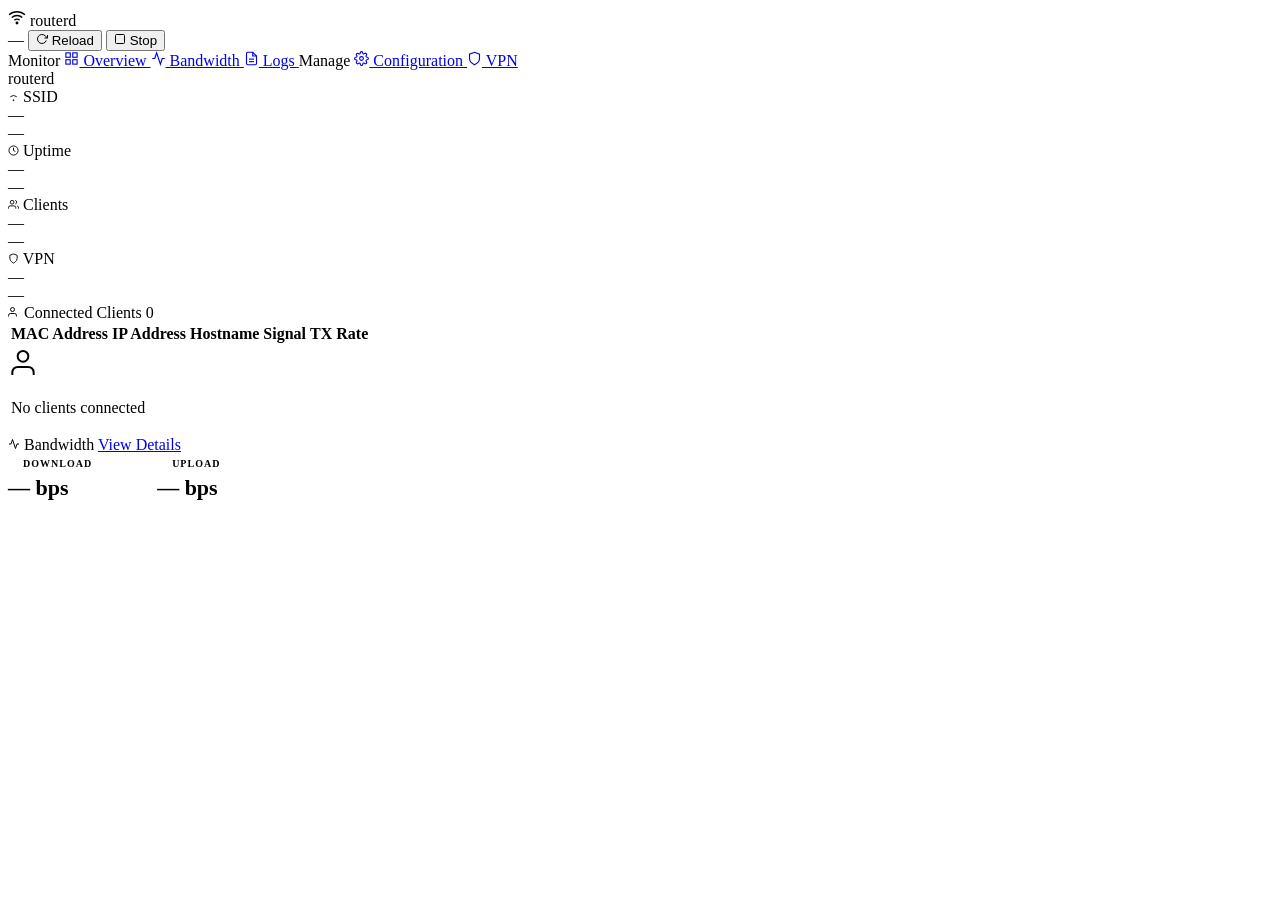
==== dashboard/static/index.html @ 4bc65a81 "design: center all cards, add stagger animations, remove page headers - All cards centered via page-" ====
<!DOCTYPE html>
<html lang="en">
<head>
<meta charset="UTF-8">
<meta name="viewport" content="width=device-width, initial-scale=1">
<title>routerd — Overview</title>
<link rel="stylesheet" href="/style.css">
</head>
<body>
<div class="layout">

  <header class="topbar">
    <div class="topbar-brand">
      <svg width="18" height="18" fill="none" stroke="currentColor" stroke-width="1.8" viewBox="0 0 24 24">
        <path d="M5 12.55a11 11 0 0 1 14.08 0"/><path d="M1.42 9a16 16 0 0 1 21.16 0"/>
        <path d="M8.53 16.11a6 6 0 0 1 6.95 0"/><circle cx="12" cy="20" r="1" fill="currentColor"/>
      </svg>
      routerd
    </div>
    <div class="topbar-right">
      <span class="status-pill stopped" id="status-pill">
        <span class="dot"></span><span id="status-text">—</span>
      </span>
      <button class="btn btn-sm" onclick="doAction('reload')">
        <svg width="12" height="12" fill="none" stroke="currentColor" stroke-width="2" viewBox="0 0 24 24">
          <polyline points="23 4 23 10 17 10"/><path d="M20.49 15a9 9 0 1 1-2.12-9.36L23 10"/>
        </svg>
        Reload
      </button>
      <button class="btn btn-sm btn-danger" id="btn-stop" onclick="doAction('stop')">
        <svg width="12" height="12" fill="none" stroke="currentColor" stroke-width="2" viewBox="0 0 24 24">
          <rect x="3" y="3" width="18" height="18" rx="2"/>
        </svg>
        Stop
      </button>
      <button class="btn btn-sm btn-success" id="btn-start" onclick="doAction('start')" style="display:none">
        <svg width="12" height="12" fill="none" stroke="currentColor" stroke-width="2" viewBox="0 0 24 24">
          <polygon points="5 3 19 12 5 21 5 3"/>
        </svg>
        Start
      </button>
    </div>
  </header>

  <nav class="sidebar">
    <span class="nav-section">Monitor</span>
    <a href="/" class="nav-item active">
      <svg width="15" height="15" fill="none" stroke="currentColor" stroke-width="1.8" viewBox="0 0 24 24">
        <rect x="3" y="3" width="7" height="7"/><rect x="14" y="3" width="7" height="7"/>
        <rect x="14" y="14" width="7" height="7"/><rect x="3" y="14" width="7" height="7"/>
      </svg>
      Overview
    </a>
    <a href="/bandwidth.html" class="nav-item">
      <svg width="15" height="15" fill="none" stroke="currentColor" stroke-width="1.8" viewBox="0 0 24 24">
        <polyline points="22 12 18 12 15 21 9 3 6 12 2 12"/>
      </svg>
      Bandwidth
    </a>
    <a href="/logs.html" class="nav-item">
      <svg width="15" height="15" fill="none" stroke="currentColor" stroke-width="1.8" viewBox="0 0 24 24">
        <path d="M14 2H6a2 2 0 0 0-2 2v16a2 2 0 0 0 2 2h12a2 2 0 0 0 2-2V8z"/>
        <polyline points="14 2 14 8 20 8"/><line x1="16" y1="13" x2="8" y2="13"/>
        <line x1="16" y1="17" x2="8" y2="17"/>
      </svg>
      Logs
    </a>
    <span class="nav-section">Manage</span>
    <a href="/config.html" class="nav-item">
      <svg width="15" height="15" fill="none" stroke="currentColor" stroke-width="1.8" viewBox="0 0 24 24">
        <circle cx="12" cy="12" r="3"/>
        <path d="M19.4 15a1.65 1.65 0 0 0 .33 1.82l.06.06a2 2 0 0 1-2.83 2.83l-.06-.06a1.65 1.65 0 0 0-1.82-.33 1.65 1.65 0 0 0-1 1.51V21a2 2 0 0 1-4 0v-.09A1.65 1.65 0 0 0 9 19.4a1.65 1.65 0 0 0-1.82.33l-.06.06a2 2 0 0 1-2.83-2.83l.06-.06A1.65 1.65 0 0 0 4.68 15a1.65 1.65 0 0 0-1.51-1H3a2 2 0 0 1 0-4h.09A1.65 1.65 0 0 0 4.6 9a1.65 1.65 0 0 0-.33-1.82l-.06-.06a2 2 0 0 1 2.83-2.83l.06.06A1.65 1.65 0 0 0 9 4.68a1.65 1.65 0 0 0 1-1.51V3a2 2 0 0 1 4 0v.09a1.65 1.65 0 0 0 1 1.51 1.65 1.65 0 0 0 1.82-.33l.06-.06a2 2 0 0 1 2.83 2.83l-.06.06A1.65 1.65 0 0 0 19.4 9a1.65 1.65 0 0 0 1.51 1H21a2 2 0 0 1 0 4h-.09a1.65 1.65 0 0 0-1.51 1z"/>
      </svg>
      Configuration
    </a>
    <a href="/vpn.html" class="nav-item">
      <svg width="15" height="15" fill="none" stroke="currentColor" stroke-width="1.8" viewBox="0 0 24 24">
        <path d="M12 22s8-4 8-10V5l-8-3-8 3v7c0 6 8 10 8 10z"/>
      </svg>
      VPN
    </a>
    <div class="sidebar-spacer"></div>
    <div class="sidebar-footer" id="footer-version">routerd</div>
  </nav>

  <main class="main">
    <div class="page-content">

      <!-- Stats row -->
      <div class="stats-grid">
        <div class="stat-card" style="animation-delay:0ms">
          <div class="stat-label">
            <svg width="11" height="11" fill="none" stroke="currentColor" stroke-width="2" viewBox="0 0 24 24">
              <path d="M5 12.55a11 11 0 0 1 14.08 0"/><circle cx="12" cy="20" r="1" fill="currentColor"/>
            </svg>
            SSID
          </div>
          <div class="stat-value" id="stat-ssid">—</div>
          <div class="stat-sub" id="stat-channel">—</div>
        </div>
        <div class="stat-card" style="animation-delay:40ms">
          <div class="stat-label">
            <svg width="11" height="11" fill="none" stroke="currentColor" stroke-width="2" viewBox="0 0 24 24">
              <circle cx="12" cy="12" r="10"/><polyline points="12 6 12 12 16 14"/>
            </svg>
            Uptime
          </div>
          <div class="stat-value" id="stat-uptime">—</div>
          <div class="stat-sub" id="stat-subnet">—</div>
        </div>
        <div class="stat-card" style="animation-delay:80ms">
          <div class="stat-label">
            <svg width="11" height="11" fill="none" stroke="currentColor" stroke-width="2" viewBox="0 0 24 24">
              <path d="M17 21v-2a4 4 0 0 0-4-4H5a4 4 0 0 0-4 4v2"/>
              <circle cx="9" cy="7" r="4"/>
              <path d="M23 21v-2a4 4 0 0 0-3-3.87"/><path d="M16 3.13a4 4 0 0 1 0 7.75"/>
            </svg>
            Clients
          </div>
          <div class="stat-value" id="stat-clients">—</div>
          <div class="stat-sub" id="stat-iface">—</div>
        </div>
        <div class="stat-card" style="animation-delay:120ms">
          <div class="stat-label">
            <svg width="11" height="11" fill="none" stroke="currentColor" stroke-width="2" viewBox="0 0 24 24">
              <path d="M12 22s8-4 8-10V5l-8-3-8 3v7c0 6 8 10 8 10z"/>
            </svg>
            VPN
          </div>
          <div class="stat-value" id="stat-vpn">—</div>
          <div class="stat-sub" id="stat-vpn-sub">—</div>
        </div>
      </div>

      <!-- Connected clients -->
      <div class="card" style="animation-delay:160ms">
        <div class="card-header">
          <span class="card-title">
            <svg width="12" height="12" fill="none" stroke="currentColor" stroke-width="2" viewBox="0 0 24 24">
              <path d="M17 21v-2a4 4 0 0 0-4-4H5a4 4 0 0 0-4 4v2"/>
              <circle cx="9" cy="7" r="4"/>
            </svg>
            Connected Clients
          </span>
          <span class="badge badge-gray" id="client-count-badge">0</span>
        </div>
        <div class="table-wrap">
          <table>
            <thead>
              <tr>
                <th>MAC Address</th>
                <th>IP Address</th>
                <th>Hostname</th>
                <th>Signal</th>
                <th>TX Rate</th>
                <th></th>
              </tr>
            </thead>
            <tbody id="clients-tbody">
              <tr><td colspan="6">
                <div class="empty-state">
                  <svg width="32" height="32" fill="none" stroke="currentColor" stroke-width="1.5" viewBox="0 0 24 24">
                    <path d="M17 21v-2a4 4 0 0 0-4-4H5a4 4 0 0 0-4 4v2"/>
                    <circle cx="9" cy="7" r="4"/>
                  </svg>
                  <p>No clients connected</p>
                </div>
              </td></tr>
            </tbody>
          </table>
        </div>
      </div>

      <!-- Bandwidth mini -->
      <div class="card" style="animation-delay:200ms">
        <div class="card-header">
          <span class="card-title">
            <svg width="12" height="12" fill="none" stroke="currentColor" stroke-width="2" viewBox="0 0 24 24">
              <polyline points="22 12 18 12 15 21 9 3 6 12 2 12"/>
            </svg>
            Bandwidth
          </span>
          <a href="/bandwidth.html" class="btn btn-sm">View Details</a>
        </div>
        <div style="display:flex;gap:32px;align-items:center;padding:4px 0">
          <div>
            <div style="font-size:10px;font-weight:700;color:var(--text-dim);text-transform:uppercase;letter-spacing:1px;margin-bottom:6px;display:flex;align-items:center;gap:5px">
              <svg width="10" height="10" fill="none" stroke="var(--blue)" stroke-width="2.5" viewBox="0 0 24 24">
                <line x1="12" y1="5" x2="12" y2="19"/><polyline points="19 12 12 19 5 12"/>
              </svg>
              Download
            </div>
            <div style="font-size:22px;font-weight:700;font-variant-numeric:tabular-nums;color:var(--blue);transition:all 0.3s" id="bw-rx">— bps</div>
          </div>
          <div style="width:1px;height:40px;background:var(--border)"></div>
          <div>
            <div style="font-size:10px;font-weight:700;color:var(--text-dim);text-transform:uppercase;letter-spacing:1px;margin-bottom:6px;display:flex;align-items:center;gap:5px">
              <svg width="10" height="10" fill="none" stroke="var(--green)" stroke-width="2.5" viewBox="0 0 24 24">
                <line x1="12" y1="19" x2="12" y2="5"/><polyline points="5 12 12 5 19 12"/>
              </svg>
              Upload
            </div>
            <div style="font-size:22px;font-weight:700;font-variant-numeric:tabular-nums;color:var(--green);transition:all 0.3s" id="bw-tx">— bps</div>
          </div>
        </div>
      </div>

    </div>
  </main>
</div>
<div id="toast-container"></div>

<script>
const WS_URL = `ws://${location.host}/ws`;
let ws, reconnectTimer;

function connect() {
  ws = new WebSocket(WS_URL);
  ws.onmessage = e => { try { handlePush(JSON.parse(e.data)); } catch {} };
  ws.onclose = () => { reconnectTimer = setTimeout(connect, 3000); };
}

function handlePush(data) {
  const pill = document.getElementById('status-pill');
  const running = data.running;
  pill.className = 'status-pill ' + (running ? 'running' : 'stopped');
  document.getElementById('status-text').textContent = running ? 'Running' : 'Stopped';
  document.getElementById('btn-stop').style.display  = running ? '' : 'none';
  document.getElementById('btn-start').style.display = running ? 'none' : '';

  animateText('stat-ssid',    data.ssid || '—');
  animateText('stat-uptime',  data.uptime || '—');
  animateText('stat-clients', data.clients ? String(data.clients.length) : '—');

  if (data.vpn_active) {
    animateText('stat-vpn', data.vpn_mode || 'Active');
    document.getElementById('stat-vpn-sub').textContent = data.vpn_latency ? data.vpn_latency + ' latency' : 'Tunnel active';
  } else {
    animateText('stat-vpn', 'Off');
    document.getElementById('stat-vpn-sub').textContent = 'VPN disabled';
  }

  if (data.bandwidth) {
    animateText('bw-rx', data.bandwidth.total_rx_human || '0 bps');
    animateText('bw-tx', data.bandwidth.total_tx_human || '0 bps');
  }

  renderClients(data.clients || []);
  document.getElementById('client-count-badge').textContent = data.clients ? data.clients.length : 0;
}

function animateText(id, val) {
  const el = document.getElementById(id);
  if (!el || el.textContent === val) return;
  el.style.opacity = '0';
  el.style.transform = 'translateY(-4px)';
  setTimeout(() => {
    el.textContent = val;
    el.style.transition = 'opacity 0.2s ease, transform 0.2s ease';
    el.style.opacity = '1';
    el.style.transform = 'translateY(0)';
  }, 100);
}

function renderClients(clients) {
  const tbody = document.getElementById('clients-tbody');
  if (!clients.length) {
    tbody.innerHTML = `<tr><td colspan="6"><div class="empty-state">
      <svg width="32" height="32" fill="none" stroke="currentColor" stroke-width="1.5" viewBox="0 0 24 24">
        <path d="M17 21v-2a4 4 0 0 0-4-4H5a4 4 0 0 0-4 4v2"/><circle cx="9" cy="7" r="4"/>
      </svg><p>No clients connected</p></div></td></tr>`;
    return;
  }
  tbody.innerHTML = clients.map(c => `
    <tr>
      <td><span class="mac">${c.mac}</span></td>
      <td><span class="ip">${c.ip}</span></td>
      <td style="color:var(--text-muted)">${c.hostname || '—'}</td>
      <td>${c.signal ? `<span class="badge badge-gray">${c.signal} dBm</span>` : '—'}</td>
      <td><span style="font-family:var(--font-mono);font-size:11px;color:var(--text-muted)">${c.tx_rate || '—'}</span></td>
      <td><button class="btn btn-sm btn-danger" onclick="kickClient('${c.mac}')">Kick</button></td>
    </tr>`).join('');
}

async function kickClient(mac) {
  if (!confirm(`Deauthenticate ${mac}?`)) return;
  const r = await fetch('/api/client/kick', { method:'POST', headers:{'Content-Type':'application/json'}, body:JSON.stringify({mac}) });
  const d = await r.json();
  toast(d.ok ? 'success' : 'error', d.message);
}

async function doAction(action) {
  const r = await fetch('/api/action', { method:'POST', headers:{'Content-Type':'application/json'}, body:JSON.stringify({action}) });
  const d = await r.json();
  toast(d.ok ? 'success' : 'error', d.message);
}

function toast(type, msg) {
  const el = document.createElement('div');
  el.className = `toast ${type}`;
  el.textContent = msg;
  document.getElementById('toast-container').appendChild(el);
  setTimeout(() => {
    el.classList.add('out');
    setTimeout(() => el.remove(), 200);
  }, 3800);
}

// Initial REST fetch
fetch('/api/status').then(r => r.json()).then(d => {
  document.getElementById('stat-ssid').textContent    = d.ssid || '—';
  document.getElementById('stat-channel').textContent = d.channel ? `Ch ${d.channel} · ${(d.band||'').toUpperCase()} band` : '—';
  document.getElementById('stat-subnet').textContent  = d.subnet || '—';
  document.getElementById('stat-iface').textContent   = d.ap_interface ? `${d.ap_interface} → ${d.sta_interface}` : '—';
  document.getElementById('footer-version').textContent = `routerd ${d.version || ''}`.trim();
});

connect();
</script>
</body>
</html>
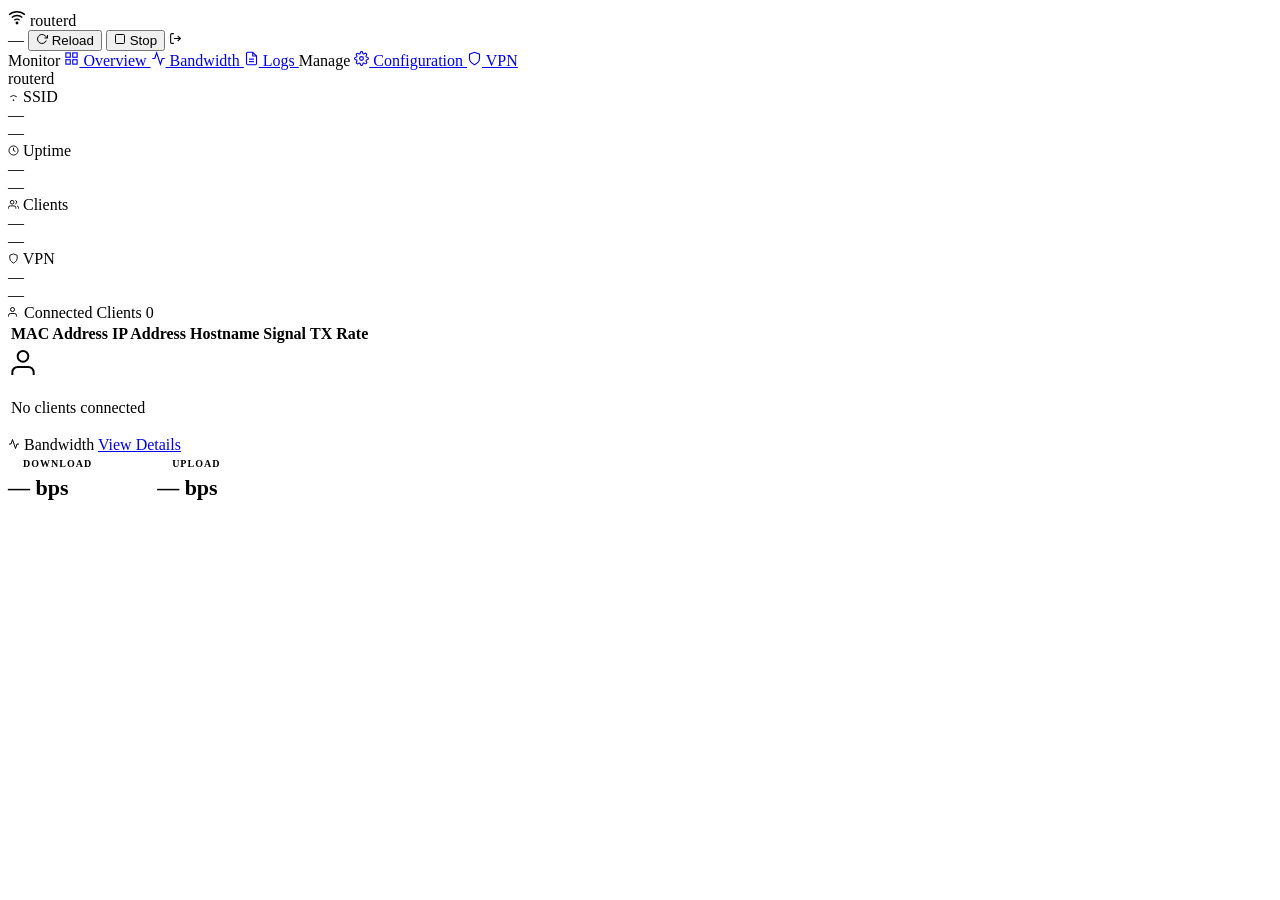
==== commit 24770358: "feat: login page + session auth + portfolio-style toast notifications Login page (/login.html):   - " ====
--- a/dashboard/static/index.html
+++ b/dashboard/static/index.html
@@ -17,7 +17,8 @@
       </svg>
       routerd
     </div>
-    <div class="topbar-right">
+    
+      <div class="topbar-right">
       <span class="status-pill stopped" id="status-pill">
         <span class="dot"></span><span id="status-text">—</span>
       </span>
@@ -39,6 +40,14 @@
         </svg>
         Start
       </button>
+    
+      <a href="/auth/logout" class="btn btn-sm" title="Sign out" style="color:var(--text-muted)">
+        <svg width="13" height="13" fill="none" stroke="currentColor" stroke-width="2" viewBox="0 0 24 24">
+          <path d="M9 21H5a2 2 0 0 1-2-2V5a2 2 0 0 1 2-2h4"/>
+          <polyline points="16 17 21 12 16 7"/>
+          <line x1="21" y1="12" x2="9" y2="12"/>
+        </svg>
+      </a>
     </div>
   </header>
 
@@ -208,7 +217,7 @@
     </div>
   </main>
 </div>
-<div id="toast-container"></div>
+<div id="toast"></div>
 
 <script>
 const WS_URL = `ws://${location.host}/ws`;
@@ -293,17 +302,7 @@
   const r = await fetch('/api/action', { method:'POST', headers:{'Content-Type':'application/json'}, body:JSON.stringify({action}) });
   const d = await r.json();
   toast(d.ok ? 'success' : 'error', d.message);
-}
-
-function toast(type, msg) {
-  const el = document.createElement('div');
-  el.className = `toast ${type}`;
-  el.textContent = msg;
-  document.getElementById('toast-container').appendChild(el);
-  setTimeout(() => {
-    el.classList.add('out');
-    setTimeout(() => el.remove(), 200);
-  }, 3800);
+}, 3800);
 }
 
 // Initial REST fetch
@@ -317,5 +316,6 @@
 
 connect();
 </script>
+<script src="/toast.js"></script>
 </body>
 </html>
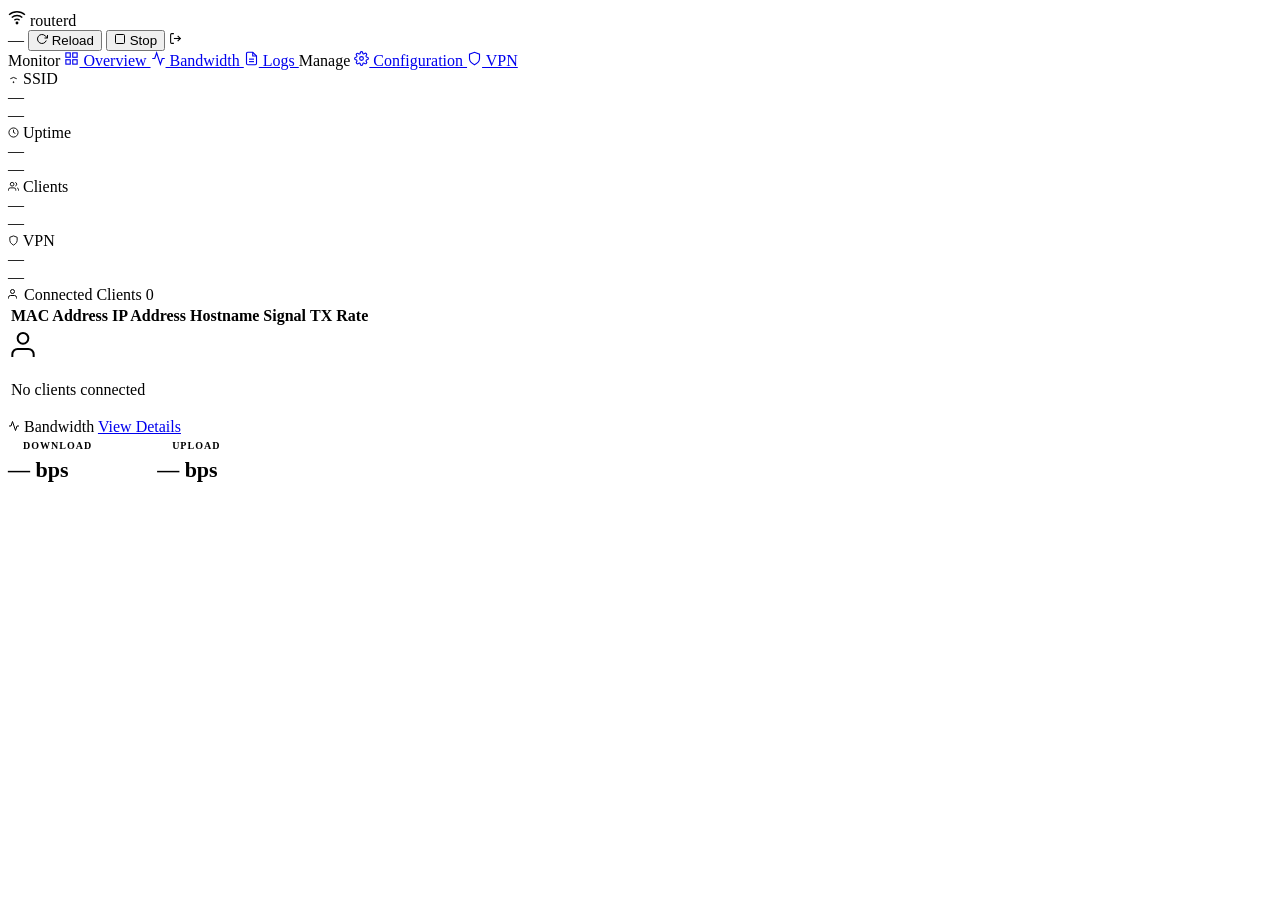
==== commit 6400049e: "fix+security: dashboard hardening, login UI, sidebar cleanup Security fixes:   - CORS: hapus wildcar" ====
--- a/dashboard/static/index.html
+++ b/dashboard/static/index.html
@@ -89,7 +89,6 @@
       VPN
     </a>
     <div class="sidebar-spacer"></div>
-    <div class="sidebar-footer" id="footer-version">routerd</div>
   </nav>
 
   <main class="main">
@@ -302,7 +301,6 @@
   const r = await fetch('/api/action', { method:'POST', headers:{'Content-Type':'application/json'}, body:JSON.stringify({action}) });
   const d = await r.json();
   toast(d.ok ? 'success' : 'error', d.message);
-}, 3800);
 }
 
 // Initial REST fetch
@@ -311,7 +309,6 @@
   document.getElementById('stat-channel').textContent = d.channel ? `Ch ${d.channel} · ${(d.band||'').toUpperCase()} band` : '—';
   document.getElementById('stat-subnet').textContent  = d.subnet || '—';
   document.getElementById('stat-iface').textContent   = d.ap_interface ? `${d.ap_interface} → ${d.sta_interface}` : '—';
-  document.getElementById('footer-version').textContent = `routerd ${d.version || ''}`.trim();
 });
 
 connect();
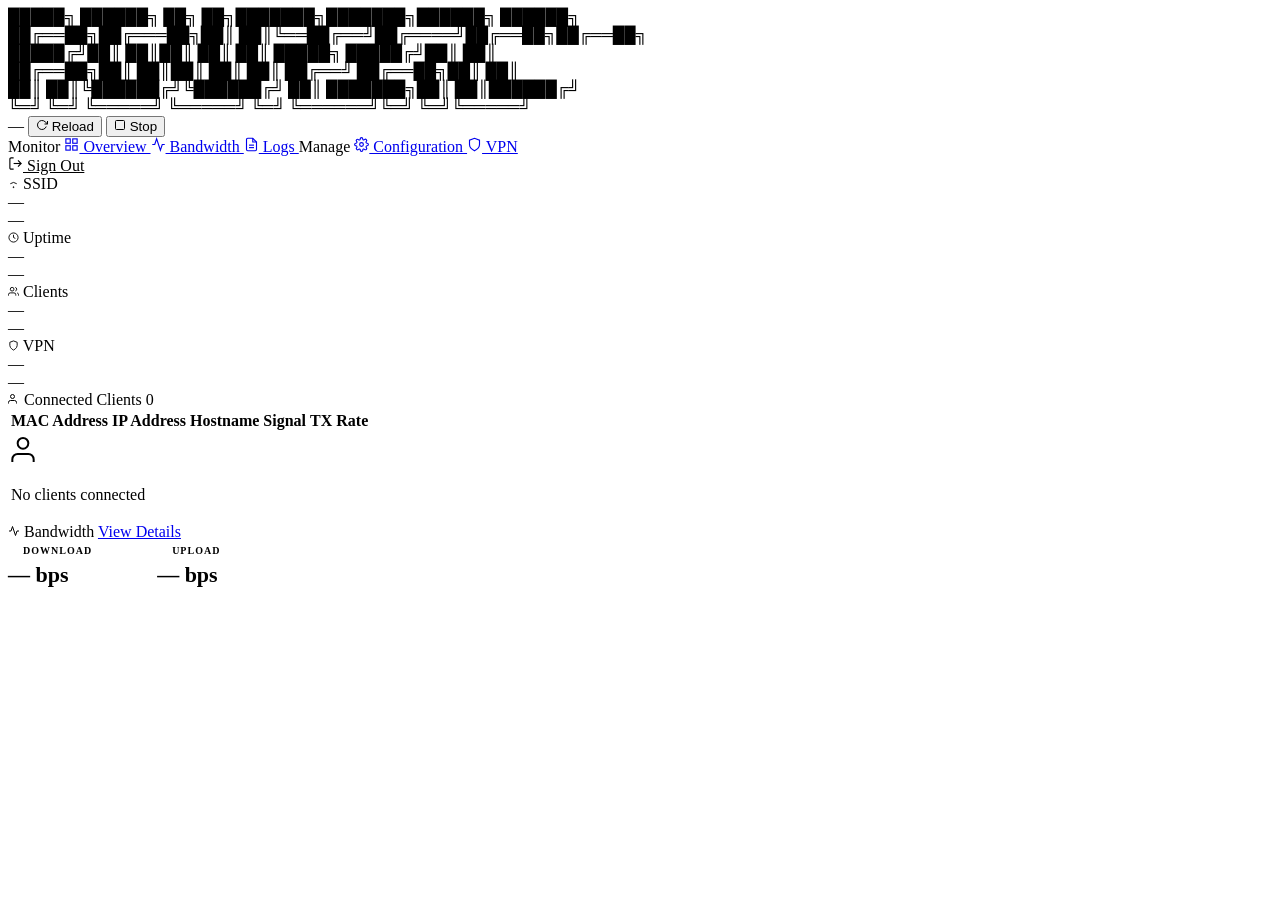
==== commit df4da940: "feat: ASCII logo di topbar+login, logout ke sidebar, nav gap 10px Dashboard:   - Topbar: WiFi icon+r" ====
--- a/dashboard/static/index.html
+++ b/dashboard/static/index.html
@@ -11,11 +11,7 @@
 
   <header class="topbar">
     <div class="topbar-brand">
-      <svg width="18" height="18" fill="none" stroke="currentColor" stroke-width="1.8" viewBox="0 0 24 24">
-        <path d="M5 12.55a11 11 0 0 1 14.08 0"/><path d="M1.42 9a16 16 0 0 1 21.16 0"/>
-        <path d="M8.53 16.11a6 6 0 0 1 6.95 0"/><circle cx="12" cy="20" r="1" fill="currentColor"/>
-      </svg>
-      routerd
+      <div class="ascii-logo">  &#x2588;&#x2588;&#x2588;&#x2588;&#x2588;&#x2557;  &#x2588;&#x2588;&#x2588;&#x2588;&#x2588;&#x2588;&#x2557; &#x2588;&#x2588;&#x2557;   &#x2588;&#x2588;&#x2557;&#x2588;&#x2588;&#x2588;&#x2588;&#x2588;&#x2588;&#x2588;&#x2557;&#x2588;&#x2588;&#x2588;&#x2588;&#x2588;&#x2588;&#x2588;&#x2557;&#x2588;&#x2588;&#x2588;&#x2588;&#x2588;&#x2588;&#x2557; &#x2588;&#x2588;&#x2588;&#x2588;&#x2588;&#x2588;&#x2557; <br>  &#x2588;&#x2588;&#x2554;&#x2550;&#x2550;&#x2588;&#x2588;&#x2557;&#x2588;&#x2588;&#x2554;&#x2550;&#x2550;&#x2550;&#x2588;&#x2588;&#x2557;&#x2588;&#x2588;&#x2551;   &#x2588;&#x2588;&#x2551;&#x255A;&#x2550;&#x2550;&#x2588;&#x2588;&#x2554;&#x2550;&#x2550;&#x255D;&#x2588;&#x2588;&#x2554;&#x2550;&#x2550;&#x2550;&#x2550;&#x255D;&#x2588;&#x2588;&#x2554;&#x2550;&#x2550;&#x2588;&#x2588;&#x2557;&#x2588;&#x2588;&#x2554;&#x2550;&#x2550;&#x2588;&#x2588;&#x2557;<br>  &#x2588;&#x2588;&#x2588;&#x2588;&#x2588;&#x2554;&#x255D;&#x2588;&#x2588;&#x2551;   &#x2588;&#x2588;&#x2551;&#x2588;&#x2588;&#x2551;   &#x2588;&#x2588;&#x2551;   &#x2588;&#x2588;&#x2551;   &#x2588;&#x2588;&#x2588;&#x2588;&#x2588;&#x2557;  &#x2588;&#x2588;&#x2588;&#x2588;&#x2588;&#x2554;&#x255D;&#x2588;&#x2588;&#x2551;  &#x2588;&#x2588;&#x2551;<br>  &#x2588;&#x2588;&#x2554;&#x2550;&#x2550;&#x2588;&#x2588;&#x2557;&#x2588;&#x2588;&#x2551;   &#x2588;&#x2588;&#x2551;&#x2588;&#x2588;&#x2551;   &#x2588;&#x2588;&#x2551;   &#x2588;&#x2588;&#x2551;   &#x2588;&#x2588;&#x2554;&#x2550;&#x2550;&#x255D;  &#x2588;&#x2588;&#x2554;&#x2550;&#x2550;&#x2588;&#x2588;&#x2557;&#x2588;&#x2588;&#x2551;  &#x2588;&#x2588;&#x2551;<br>  &#x2588;&#x2588;&#x2551;  &#x2588;&#x2588;&#x2551;&#x255A;&#x2588;&#x2588;&#x2588;&#x2588;&#x2588;&#x2588;&#x2554;&#x255D;&#x255A;&#x2588;&#x2588;&#x2588;&#x2588;&#x2588;&#x2588;&#x2554;&#x255D;   &#x2588;&#x2588;&#x2551;   &#x2588;&#x2588;&#x2588;&#x2588;&#x2588;&#x2588;&#x2588;&#x2557;&#x2588;&#x2588;&#x2551;  &#x2588;&#x2588;&#x2551;&#x2588;&#x2588;&#x2588;&#x2588;&#x2588;&#x2588;&#x2554;&#x255D;<br>  &#x255A;&#x2550;&#x255D;  &#x255A;&#x2550;&#x255D; &#x255A;&#x2550;&#x2550;&#x2550;&#x2550;&#x2550;&#x255D;  &#x255A;&#x2550;&#x2550;&#x2550;&#x2550;&#x2550;&#x255D;    &#x255A;&#x2550;&#x255D;   &#x255A;&#x2550;&#x2550;&#x2550;&#x2550;&#x2550;&#x2550;&#x255D;&#x255A;&#x2550;&#x255D;  &#x255A;&#x2550;&#x255D;&#x255A;&#x2550;&#x2550;&#x2550;&#x2550;&#x2550;&#x255D; </div>
     </div>
     
       <div class="topbar-right">
@@ -40,14 +36,6 @@
         </svg>
         Start
       </button>
-    
-      <a href="/auth/logout" class="btn btn-sm" title="Sign out" style="color:var(--text-muted)">
-        <svg width="13" height="13" fill="none" stroke="currentColor" stroke-width="2" viewBox="0 0 24 24">
-          <path d="M9 21H5a2 2 0 0 1-2-2V5a2 2 0 0 1 2-2h4"/>
-          <polyline points="16 17 21 12 16 7"/>
-          <line x1="21" y1="12" x2="9" y2="12"/>
-        </svg>
-      </a>
     </div>
   </header>
 
@@ -89,6 +77,14 @@
       VPN
     </a>
     <div class="sidebar-spacer"></div>
+        <a href="/auth/logout" class="nav-item" style="color:var(--text-muted);margin-top:4px">
+          <svg width="15" height="15" fill="none" stroke="currentColor" stroke-width="1.8" viewBox="0 0 24 24">
+            <path d="M9 21H5a2 2 0 0 1-2-2V5a2 2 0 0 1 2-2h4"/>
+            <polyline points="16 17 21 12 16 7"/>
+            <line x1="21" y1="12" x2="9" y2="12"/>
+          </svg>
+          Sign Out
+        </a>
   </nav>
 
   <main class="main">
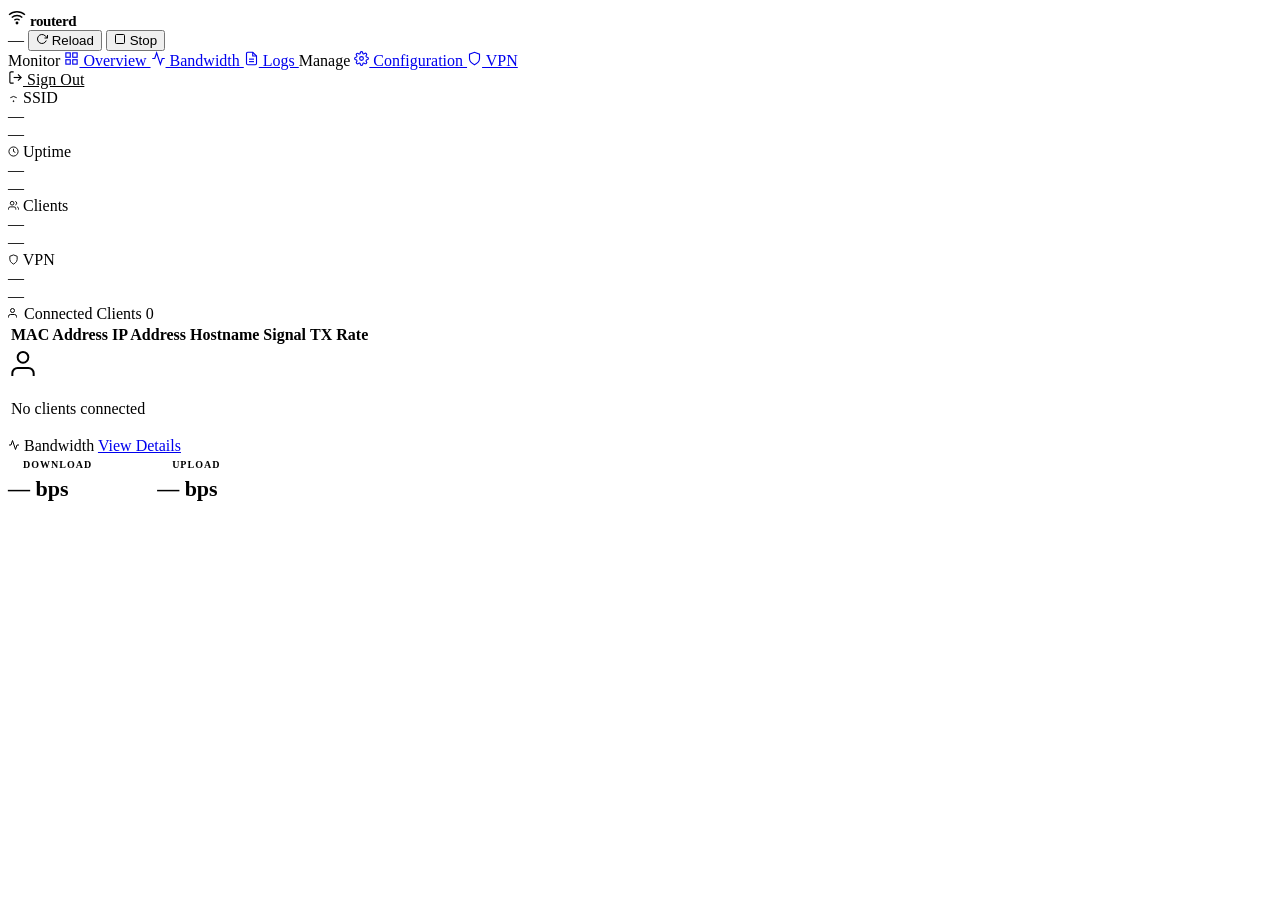
==== commit f1d333ed: "revert: hapus ASCII logo, fix logout button spacing di sidebar - Hapus ASCII logo dari topbar semua " ====
--- a/dashboard/static/index.html
+++ b/dashboard/static/index.html
@@ -11,7 +11,11 @@
 
   <header class="topbar">
     <div class="topbar-brand">
-      <div class="ascii-logo">  &#x2588;&#x2588;&#x2588;&#x2588;&#x2588;&#x2557;  &#x2588;&#x2588;&#x2588;&#x2588;&#x2588;&#x2588;&#x2557; &#x2588;&#x2588;&#x2557;   &#x2588;&#x2588;&#x2557;&#x2588;&#x2588;&#x2588;&#x2588;&#x2588;&#x2588;&#x2588;&#x2557;&#x2588;&#x2588;&#x2588;&#x2588;&#x2588;&#x2588;&#x2588;&#x2557;&#x2588;&#x2588;&#x2588;&#x2588;&#x2588;&#x2588;&#x2557; &#x2588;&#x2588;&#x2588;&#x2588;&#x2588;&#x2588;&#x2557; <br>  &#x2588;&#x2588;&#x2554;&#x2550;&#x2550;&#x2588;&#x2588;&#x2557;&#x2588;&#x2588;&#x2554;&#x2550;&#x2550;&#x2550;&#x2588;&#x2588;&#x2557;&#x2588;&#x2588;&#x2551;   &#x2588;&#x2588;&#x2551;&#x255A;&#x2550;&#x2550;&#x2588;&#x2588;&#x2554;&#x2550;&#x2550;&#x255D;&#x2588;&#x2588;&#x2554;&#x2550;&#x2550;&#x2550;&#x2550;&#x255D;&#x2588;&#x2588;&#x2554;&#x2550;&#x2550;&#x2588;&#x2588;&#x2557;&#x2588;&#x2588;&#x2554;&#x2550;&#x2550;&#x2588;&#x2588;&#x2557;<br>  &#x2588;&#x2588;&#x2588;&#x2588;&#x2588;&#x2554;&#x255D;&#x2588;&#x2588;&#x2551;   &#x2588;&#x2588;&#x2551;&#x2588;&#x2588;&#x2551;   &#x2588;&#x2588;&#x2551;   &#x2588;&#x2588;&#x2551;   &#x2588;&#x2588;&#x2588;&#x2588;&#x2588;&#x2557;  &#x2588;&#x2588;&#x2588;&#x2588;&#x2588;&#x2554;&#x255D;&#x2588;&#x2588;&#x2551;  &#x2588;&#x2588;&#x2551;<br>  &#x2588;&#x2588;&#x2554;&#x2550;&#x2550;&#x2588;&#x2588;&#x2557;&#x2588;&#x2588;&#x2551;   &#x2588;&#x2588;&#x2551;&#x2588;&#x2588;&#x2551;   &#x2588;&#x2588;&#x2551;   &#x2588;&#x2588;&#x2551;   &#x2588;&#x2588;&#x2554;&#x2550;&#x2550;&#x255D;  &#x2588;&#x2588;&#x2554;&#x2550;&#x2550;&#x2588;&#x2588;&#x2557;&#x2588;&#x2588;&#x2551;  &#x2588;&#x2588;&#x2551;<br>  &#x2588;&#x2588;&#x2551;  &#x2588;&#x2588;&#x2551;&#x255A;&#x2588;&#x2588;&#x2588;&#x2588;&#x2588;&#x2588;&#x2554;&#x255D;&#x255A;&#x2588;&#x2588;&#x2588;&#x2588;&#x2588;&#x2588;&#x2554;&#x255D;   &#x2588;&#x2588;&#x2551;   &#x2588;&#x2588;&#x2588;&#x2588;&#x2588;&#x2588;&#x2588;&#x2557;&#x2588;&#x2588;&#x2551;  &#x2588;&#x2588;&#x2551;&#x2588;&#x2588;&#x2588;&#x2588;&#x2588;&#x2588;&#x2554;&#x255D;<br>  &#x255A;&#x2550;&#x255D;  &#x255A;&#x2550;&#x255D; &#x255A;&#x2550;&#x2550;&#x2550;&#x2550;&#x2550;&#x255D;  &#x255A;&#x2550;&#x2550;&#x2550;&#x2550;&#x2550;&#x255D;    &#x255A;&#x2550;&#x255D;   &#x255A;&#x2550;&#x2550;&#x2550;&#x2550;&#x2550;&#x2550;&#x255D;&#x255A;&#x2550;&#x255D;  &#x255A;&#x2550;&#x255D;&#x255A;&#x2550;&#x2550;&#x2550;&#x2550;&#x2550;&#x255D; </div>
+      <svg width="18" height="18" fill="none" stroke="currentColor" stroke-width="1.8" viewBox="0 0 24 24">
+        <path d="M5 12.55a11 11 0 0 1 14.08 0"/><path d="M1.42 9a16 16 0 0 1 21.16 0"/>
+        <path d="M8.53 16.11a6 6 0 0 1 6.95 0"/><circle cx="12" cy="20" r="1" fill="currentColor"/>
+      </svg>
+      <span style="font-size:15px;font-weight:700;letter-spacing:-0.4px;color:var(--accent)">routerd</span>
     </div>
     
       <div class="topbar-right">
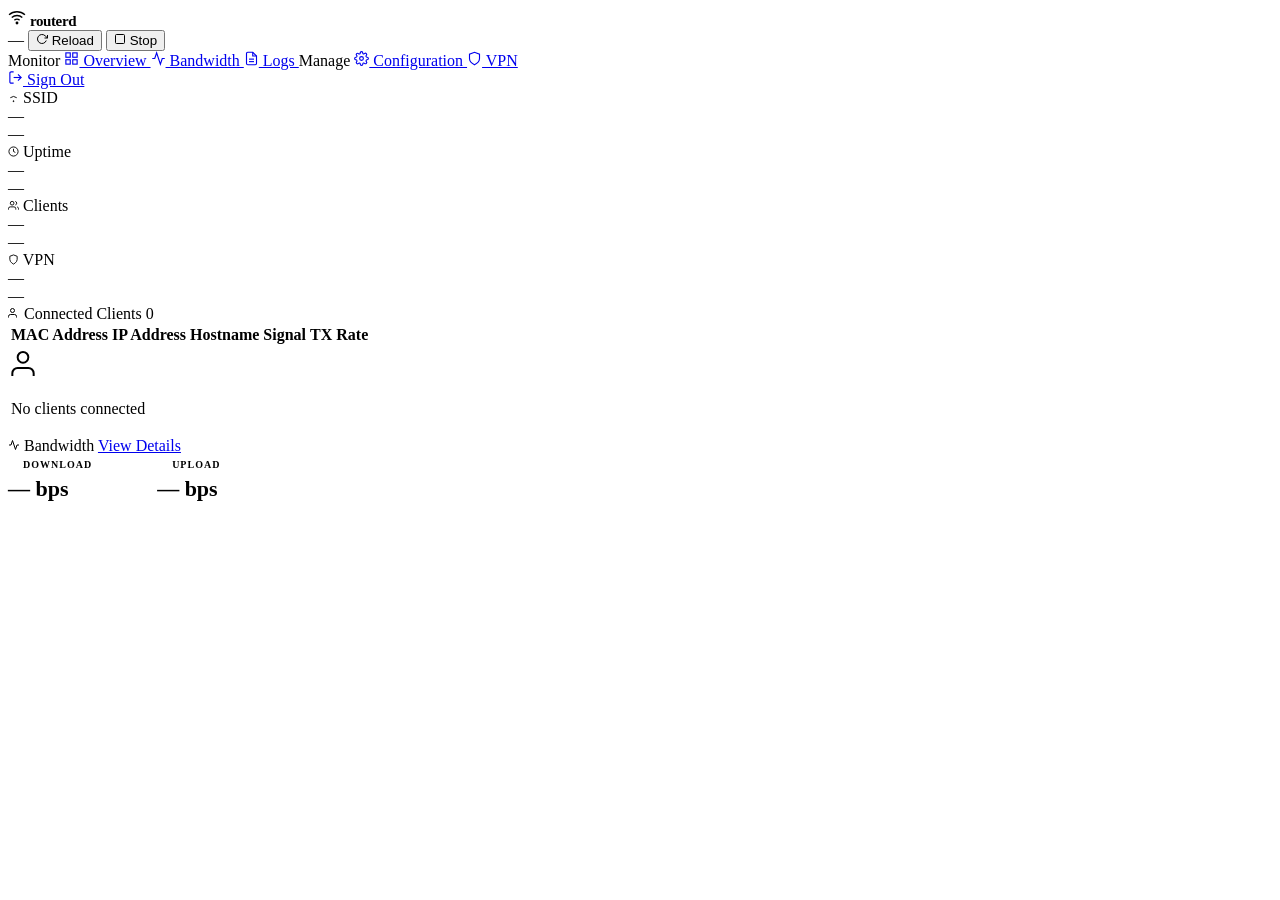
==== commit 3c0ebc04: "fix: logout hover height sesuai nav items lain - Pakai wrapper .sidebar-logout untuk border-top + pa" ====
--- a/dashboard/static/index.html
+++ b/dashboard/static/index.html
@@ -81,14 +81,16 @@
       VPN
     </a>
     <div class="sidebar-spacer"></div>
-        <a href="/auth/logout" class="nav-item" style="color:var(--text-muted);margin-top:4px">
-          <svg width="15" height="15" fill="none" stroke="currentColor" stroke-width="1.8" viewBox="0 0 24 24">
-            <path d="M9 21H5a2 2 0 0 1-2-2V5a2 2 0 0 1 2-2h4"/>
-            <polyline points="16 17 21 12 16 7"/>
-            <line x1="21" y1="12" x2="9" y2="12"/>
-          </svg>
-          Sign Out
-        </a>
+    <div class="sidebar-logout">
+      <a href="/auth/logout" class="nav-item nav-logout">
+        <svg width="15" height="15" fill="none" stroke="currentColor" stroke-width="1.8" viewBox="0 0 24 24">
+          <path d="M9 21H5a2 2 0 0 1-2-2V5a2 2 0 0 1 2-2h4"/>
+          <polyline points="16 17 21 12 16 7"/>
+          <line x1="21" y1="12" x2="9" y2="12"/>
+        </svg>
+        Sign Out
+      </a>
+    </div>
   </nav>
 
   <main class="main">
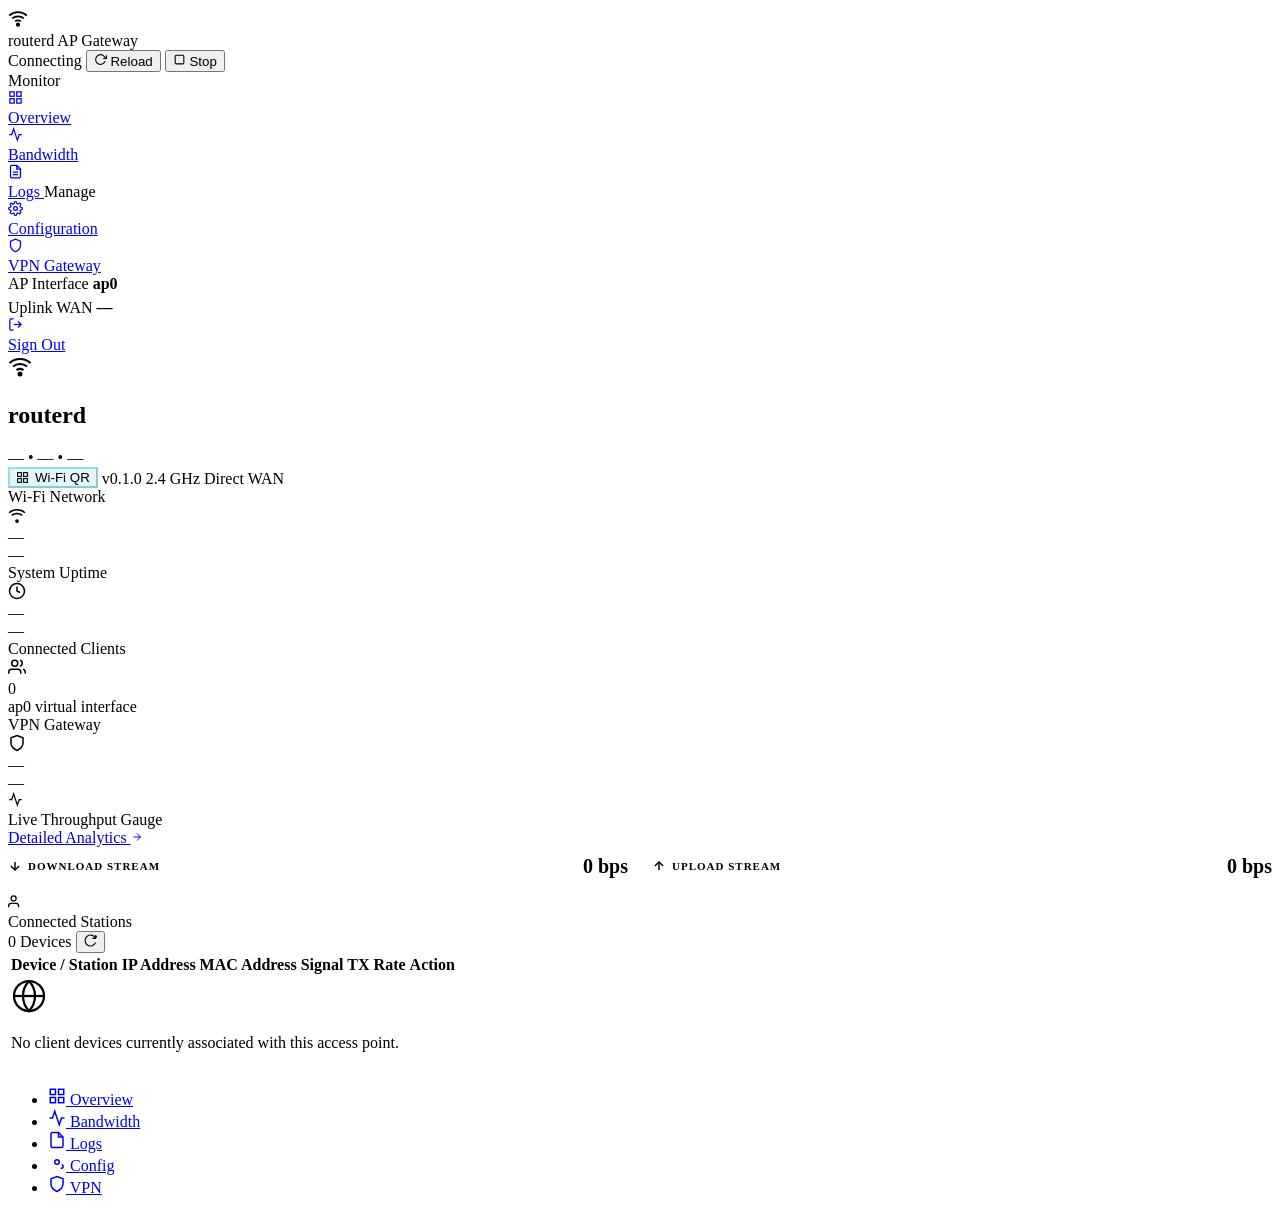
==== commit 1bb3d574: "feat: redesign web dashboard, fix wireguard routing, and integrate wgcf installer - Redesign all das" ====
--- a/dashboard/static/index.html
+++ b/dashboard/static/index.html
@@ -1,41 +1,50 @@
 <!DOCTYPE html>
 <html lang="en">
 <head>
-<meta charset="UTF-8">
-<meta name="viewport" content="width=device-width, initial-scale=1">
-<title>routerd — Overview</title>
-<link rel="stylesheet" href="/style.css">
+  <meta charset="UTF-8">
+  <meta name="viewport" content="width=device-width, initial-scale=1">
+  <title>routerd — Overview</title>
+  <link rel="stylesheet" href="/style.css">
+  <script src="/toast.js"></script>
+  <script src="/qrcode.js"></script>
 </head>
 <body>
 <div class="layout">
 
+  <!-- Topbar -->
   <header class="topbar">
     <div class="topbar-brand">
-      <svg width="18" height="18" fill="none" stroke="currentColor" stroke-width="1.8" viewBox="0 0 24 24">
-        <path d="M5 12.55a11 11 0 0 1 14.08 0"/><path d="M1.42 9a16 16 0 0 1 21.16 0"/>
-        <path d="M8.53 16.11a6 6 0 0 1 6.95 0"/><circle cx="12" cy="20" r="1" fill="currentColor"/>
-      </svg>
-      <span style="font-size:15px;font-weight:700;letter-spacing:-0.4px;color:var(--accent)">routerd</span>
+      <div class="brand-badge">
+        <svg width="20" height="20" fill="none" stroke="currentColor" stroke-width="2" viewBox="0 0 24 24">
+          <path d="M5 12.55a11 11 0 0 1 14.08 0"/><path d="M1.42 9a16 16 0 0 1 21.16 0"/>
+          <path d="M8.53 16.11a6 6 0 0 1 6.95 0"/><circle cx="12" cy="20" r="1.5" fill="currentColor"/>
+        </svg>
+      </div>
+      <div class="brand-text">
+        <span class="brand-name">routerd</span>
+        <span class="brand-sub">AP Gateway</span>
+      </div>
     </div>
-    
-      <div class="topbar-right">
+
+    <div class="topbar-right">
       <span class="status-pill stopped" id="status-pill">
-        <span class="dot"></span><span id="status-text">—</span>
+        <span class="dot"></span>
+        <span id="status-text">Connecting</span>
       </span>
-      <button class="btn btn-sm" onclick="doAction('reload')">
-        <svg width="12" height="12" fill="none" stroke="currentColor" stroke-width="2" viewBox="0 0 24 24">
+      <button class="btn btn-sm" id="btn-reload" onclick="doAction('reload')" title="Reload hostapd & dnsmasq configs">
+        <svg width="13" height="13" fill="none" stroke="currentColor" stroke-width="2" viewBox="0 0 24 24" id="icon-reload">
           <polyline points="23 4 23 10 17 10"/><path d="M20.49 15a9 9 0 1 1-2.12-9.36L23 10"/>
         </svg>
         Reload
       </button>
       <button class="btn btn-sm btn-danger" id="btn-stop" onclick="doAction('stop')">
-        <svg width="12" height="12" fill="none" stroke="currentColor" stroke-width="2" viewBox="0 0 24 24">
-          <rect x="3" y="3" width="18" height="18" rx="2"/>
+        <svg width="13" height="13" fill="none" stroke="currentColor" stroke-width="2" viewBox="0 0 24 24">
+          <rect x="4" y="4" width="16" height="16" rx="2"/>
         </svg>
         Stop
       </button>
       <button class="btn btn-sm btn-success" id="btn-start" onclick="doAction('start')" style="display:none">
-        <svg width="12" height="12" fill="none" stroke="currentColor" stroke-width="2" viewBox="0 0 24 24">
+        <svg width="13" height="13" fill="none" stroke="currentColor" stroke-width="2" viewBox="0 0 24 24">
           <polygon points="5 3 19 12 5 21 5 3"/>
         </svg>
         Start
@@ -43,181 +52,338 @@
     </div>
   </header>
 
+  <!-- Sidebar -->
   <nav class="sidebar">
     <span class="nav-section">Monitor</span>
     <a href="/" class="nav-item active">
-      <svg width="15" height="15" fill="none" stroke="currentColor" stroke-width="1.8" viewBox="0 0 24 24">
-        <rect x="3" y="3" width="7" height="7"/><rect x="14" y="3" width="7" height="7"/>
-        <rect x="14" y="14" width="7" height="7"/><rect x="3" y="14" width="7" height="7"/>
-      </svg>
+      <div class="nav-icon-box">
+        <svg width="15" height="15" fill="none" stroke="currentColor" stroke-width="2" viewBox="0 0 24 24">
+          <rect x="3" y="3" width="7" height="7"/><rect x="14" y="3" width="7" height="7"/>
+          <rect x="14" y="14" width="7" height="7"/><rect x="3" y="14" width="7" height="7"/>
+        </svg>
+      </div>
       Overview
     </a>
     <a href="/bandwidth.html" class="nav-item">
-      <svg width="15" height="15" fill="none" stroke="currentColor" stroke-width="1.8" viewBox="0 0 24 24">
-        <polyline points="22 12 18 12 15 21 9 3 6 12 2 12"/>
-      </svg>
+      <div class="nav-icon-box">
+        <svg width="15" height="15" fill="none" stroke="currentColor" stroke-width="2" viewBox="0 0 24 24">
+          <polyline points="22 12 18 12 15 21 9 3 6 12 2 12"/>
+        </svg>
+      </div>
       Bandwidth
     </a>
     <a href="/logs.html" class="nav-item">
-      <svg width="15" height="15" fill="none" stroke="currentColor" stroke-width="1.8" viewBox="0 0 24 24">
-        <path d="M14 2H6a2 2 0 0 0-2 2v16a2 2 0 0 0 2 2h12a2 2 0 0 0 2-2V8z"/>
-        <polyline points="14 2 14 8 20 8"/><line x1="16" y1="13" x2="8" y2="13"/>
-        <line x1="16" y1="17" x2="8" y2="17"/>
-      </svg>
+      <div class="nav-icon-box">
+        <svg width="15" height="15" fill="none" stroke="currentColor" stroke-width="2" viewBox="0 0 24 24">
+          <path d="M14 2H6a2 2 0 0 0-2 2v16a2 2 0 0 0 2 2h12a2 2 0 0 0 2-2V8z"/>
+          <polyline points="14 2 14 8 20 8"/><line x1="16" y1="13" x2="8" y2="13"/>
+          <line x1="16" y1="17" x2="8" y2="17"/>
+        </svg>
+      </div>
       Logs
     </a>
+
     <span class="nav-section">Manage</span>
     <a href="/config.html" class="nav-item">
-      <svg width="15" height="15" fill="none" stroke="currentColor" stroke-width="1.8" viewBox="0 0 24 24">
-        <circle cx="12" cy="12" r="3"/>
-        <path d="M19.4 15a1.65 1.65 0 0 0 .33 1.82l.06.06a2 2 0 0 1-2.83 2.83l-.06-.06a1.65 1.65 0 0 0-1.82-.33 1.65 1.65 0 0 0-1 1.51V21a2 2 0 0 1-4 0v-.09A1.65 1.65 0 0 0 9 19.4a1.65 1.65 0 0 0-1.82.33l-.06.06a2 2 0 0 1-2.83-2.83l.06-.06A1.65 1.65 0 0 0 4.68 15a1.65 1.65 0 0 0-1.51-1H3a2 2 0 0 1 0-4h.09A1.65 1.65 0 0 0 4.6 9a1.65 1.65 0 0 0-.33-1.82l-.06-.06a2 2 0 0 1 2.83-2.83l.06.06A1.65 1.65 0 0 0 9 4.68a1.65 1.65 0 0 0 1-1.51V3a2 2 0 0 1 4 0v.09a1.65 1.65 0 0 0 1 1.51 1.65 1.65 0 0 0 1.82-.33l.06-.06a2 2 0 0 1 2.83 2.83l-.06.06A1.65 1.65 0 0 0 19.4 9a1.65 1.65 0 0 0 1.51 1H21a2 2 0 0 1 0 4h-.09a1.65 1.65 0 0 0-1.51 1z"/>
-      </svg>
+      <div class="nav-icon-box">
+        <svg width="15" height="15" fill="none" stroke="currentColor" stroke-width="2" viewBox="0 0 24 24">
+          <circle cx="12" cy="12" r="3"/>
+          <path d="M19.4 15a1.65 1.65 0 0 0 .33 1.82l.06.06a2 2 0 0 1-2.83 2.83l-.06-.06a1.65 1.65 0 0 0-1.82-.33 1.65 1.65 0 0 0-1 1.51V21a2 2 0 0 1-4 0v-.09A1.65 1.65 0 0 0 9 19.4a1.65 1.65 0 0 0-1.82.33l-.06.06a2 2 0 0 1-2.83-2.83l.06-.06A1.65 1.65 0 0 0 4.68 15a1.65 1.65 0 0 0-1.51-1H3a2 2 0 0 1 0-4h.09A1.65 1.65 0 0 0 4.6 9a1.65 1.65 0 0 0-.33-1.82l-.06-.06a2 2 0 0 1 2.83-2.83l.06.06A1.65 1.65 0 0 0 9 4.68a1.65 1.65 0 0 0 1-1.51V3a2 2 0 0 1 4 0v.09a1.65 1.65 0 0 0 1 1.51 1.65 1.65 0 0 0 1.82-.33l.06-.06a2 2 0 0 1 2.83 2.83l-.06.06A1.65 1.65 0 0 0 19.4 9a1.65 1.65 0 0 0 1.51 1H21a2 2 0 0 1 0 4h-.09a1.65 1.65 0 0 0-1.51 1z"/>
+        </svg>
+      </div>
       Configuration
     </a>
     <a href="/vpn.html" class="nav-item">
-      <svg width="15" height="15" fill="none" stroke="currentColor" stroke-width="1.8" viewBox="0 0 24 24">
-        <path d="M12 22s8-4 8-10V5l-8-3-8 3v7c0 6 8 10 8 10z"/>
-      </svg>
-      VPN
+      <div class="nav-icon-box">
+        <svg width="15" height="15" fill="none" stroke="currentColor" stroke-width="2" viewBox="0 0 24 24">
+          <path d="M12 22s8-4 8-10V5l-8-3-8 3v7c0 6 8 10 8 10z"/>
+        </svg>
+      </div>
+      VPN Gateway
     </a>
+
     <div class="sidebar-spacer"></div>
+
+    <div class="sidebar-system-card">
+      <div class="sys-info-row" style="margin-bottom:6px">
+        <span>AP Interface</span>
+        <strong id="sys-ap-iface">ap0</strong>
+      </div>
+      <div class="sys-info-row">
+        <span>Uplink WAN</span>
+        <strong id="sys-uplink">—</strong>
+      </div>
+    </div>
+
     <div class="sidebar-logout">
       <a href="/auth/logout" class="nav-item nav-logout">
-        <svg width="15" height="15" fill="none" stroke="currentColor" stroke-width="1.8" viewBox="0 0 24 24">
-          <path d="M9 21H5a2 2 0 0 1-2-2V5a2 2 0 0 1 2-2h4"/>
-          <polyline points="16 17 21 12 16 7"/>
-          <line x1="21" y1="12" x2="9" y2="12"/>
-        </svg>
+        <div class="nav-icon-box">
+          <svg width="15" height="15" fill="none" stroke="currentColor" stroke-width="2" viewBox="0 0 24 24">
+            <path d="M9 21H5a2 2 0 0 1-2-2V5a2 2 0 0 1 2-2h4"/>
+            <polyline points="16 17 21 12 16 7"/>
+            <line x1="21" y1="12" x2="9" y2="12"/>
+          </svg>
+        </div>
         Sign Out
       </a>
     </div>
   </nav>
 
+  <!-- Main Content -->
   <main class="main">
     <div class="page-content">
 
-      <!-- Stats row -->
-      <div class="stats-grid">
-        <div class="stat-card" style="animation-delay:0ms">
-          <div class="stat-label">
-            <svg width="11" height="11" fill="none" stroke="currentColor" stroke-width="2" viewBox="0 0 24 24">
-              <path d="M5 12.55a11 11 0 0 1 14.08 0"/><circle cx="12" cy="20" r="1" fill="currentColor"/>
+      <!-- Hero Banner -->
+      <section class="hero-banner">
+        <div class="hero-content">
+          <div class="hero-icon">
+            <svg width="24" height="24" fill="none" stroke="currentColor" stroke-width="2" viewBox="0 0 24 24">
+              <path d="M5 12.55a11 11 0 0 1 14.08 0"/><path d="M1.42 9a16 16 0 0 1 21.16 0"/>
+              <path d="M8.53 16.11a6 6 0 0 1 6.95 0"/><circle cx="12" cy="20" r="1.5" fill="currentColor"/>
             </svg>
-            SSID
+          </div>
+          <div>
+            <h1 class="hero-title" id="hero-ssid">routerd</h1>
+            <div class="hero-sub">
+              <span id="hero-channel">—</span>
+              <span>•</span>
+              <span id="hero-subnet">—</span>
+              <span>•</span>
+              <span id="hero-uplink">—</span>
+            </div>
+          </div>
+        </div>
+
+        <div class="hero-badges">
+          <button class="btn btn-sm" onclick="openWifiQR()" style="background:rgba(6,182,212,0.12);border-color:rgba(6,182,212,0.35);color:var(--accent);display:inline-flex;align-items:center;gap:6px;" title="Scan QR to connect instantly">
+            <svg width="13" height="13" fill="none" stroke="currentColor" stroke-width="2" viewBox="0 0 24 24">
+              <rect x="3" y="3" width="7" height="7"/><rect x="14" y="3" width="7" height="7"/><rect x="14" y="14" width="7" height="7"/><rect x="3" y="14" width="7" height="7"/>
+            </svg>
+            Wi-Fi QR
+          </button>
+          <span class="badge badge-gray" id="badge-version">v0.1.0</span>
+          <span class="badge badge-blue" id="badge-band">2.4 GHz</span>
+          <span class="badge badge-green" id="badge-vpn">Direct WAN</span>
+        </div>
+      </section>
+
+      <!-- VPN Health Alert Banner -->
+      <div id="vpn-health-banner" style="display:none;margin-bottom:20px;border-radius:var(--radius-lg);padding:14px 18px;background:rgba(245,158,11,0.08);border:1px solid rgba(245,158,11,0.3);align-items:center;justify-content:space-between;gap:16px;flex-wrap:wrap;">
+        <div style="display:flex;align-items:center;gap:12px;">
+          <div style="font-size:22px;flex-shrink:0;">⚠️</div>
+          <div>
+            <div style="font-weight:700;color:#f59e0b;font-size:14px;margin-bottom:2px">WireGuard VPN Inactive (No Handshake Detected)</div>
+            <div style="font-size:12px;color:var(--text-dim)">Koneksi WireGuard belum berhasil handshake dengan server VPN. Semua traffic HP saat ini terblokir oleh Kill-Switch.</div>
+          </div>
+        </div>
+        <div style="display:flex;gap:8px;flex-shrink:0;">
+          <a href="/vpn.html" class="btn btn-sm" style="border-color:rgba(245,158,11,0.4);color:#f59e0b">Periksa VPN</a>
+          <button class="btn btn-sm btn-outline" onclick="disableVPNQuick()">Bypass / Matikan VPN</button>
+        </div>
+      </div>
+
+      <!-- Stats Grid -->
+      <section class="stats-grid">
+        <!-- SSID -->
+        <div class="stat-card">
+          <div class="stat-header">
+            <span class="stat-label">Wi-Fi Network</span>
+            <div class="stat-icon" style="color:var(--accent)">
+              <svg width="18" height="18" fill="none" stroke="currentColor" stroke-width="2" viewBox="0 0 24 24">
+                <path d="M5 12.55a11 11 0 0 1 14.08 0"/><path d="M1.42 9a16 16 0 0 1 21.16 0"/>
+                <circle cx="12" cy="20" r="1.5" fill="currentColor"/>
+              </svg>
+            </div>
           </div>
           <div class="stat-value" id="stat-ssid">—</div>
-          <div class="stat-sub" id="stat-channel">—</div>
-        </div>
-        <div class="stat-card" style="animation-delay:40ms">
-          <div class="stat-label">
-            <svg width="11" height="11" fill="none" stroke="currentColor" stroke-width="2" viewBox="0 0 24 24">
-              <circle cx="12" cy="12" r="10"/><polyline points="12 6 12 12 16 14"/>
+          <div class="stat-sub">
+            <span id="stat-channel">—</span>
+          </div>
+        </div>
+
+        <!-- Uptime -->
+        <div class="stat-card">
+          <div class="stat-header">
+            <span class="stat-label">System Uptime</span>
+            <div class="stat-icon" style="color:var(--emerald)">
+              <svg width="18" height="18" fill="none" stroke="currentColor" stroke-width="2" viewBox="0 0 24 24">
+                <circle cx="12" cy="12" r="10"/><polyline points="12 6 12 12 16 14"/>
+              </svg>
+            </div>
+          </div>
+          <div class="stat-value" id="stat-uptime">—</div>
+          <div class="stat-sub">
+            <span id="stat-subnet">—</span>
+          </div>
+        </div>
+
+        <!-- Clients -->
+        <div class="stat-card">
+          <div class="stat-header">
+            <span class="stat-label">Connected Clients</span>
+            <div class="stat-icon" style="color:var(--violet)">
+              <svg width="18" height="18" fill="none" stroke="currentColor" stroke-width="2" viewBox="0 0 24 24">
+                <path d="M17 21v-2a4 4 0 0 0-4-4H5a4 4 0 0 0-4 4v2"/>
+                <circle cx="9" cy="7" r="4"/>
+                <path d="M23 21v-2a4 4 0 0 0-3-3.87"/><path d="M16 3.13a4 4 0 0 1 0 7.75"/>
+              </svg>
+            </div>
+          </div>
+          <div class="stat-value" id="stat-clients">0</div>
+          <div class="stat-sub">
+            <span id="stat-iface">ap0 virtual interface</span>
+          </div>
+        </div>
+
+        <!-- VPN -->
+        <div class="stat-card">
+          <div class="stat-header">
+            <span class="stat-label">VPN Gateway</span>
+            <div class="stat-icon" style="color:var(--blue)">
+              <svg width="18" height="18" fill="none" stroke="currentColor" stroke-width="2" viewBox="0 0 24 24">
+                <path d="M12 22s8-4 8-10V5l-8-3-8 3v7c0 6 8 10 8 10z"/>
+              </svg>
+            </div>
+          </div>
+          <div class="stat-value" id="stat-vpn">—</div>
+          <div class="stat-sub">
+            <span id="stat-vpn-sub">—</span>
+          </div>
+        </div>
+      </section>
+
+      <!-- Bandwidth Mini Gauge -->
+      <section class="card">
+        <div class="card-header">
+          <div class="card-title">
+            <div class="card-title-icon" style="color:var(--accent)">
+              <svg width="15" height="15" fill="none" stroke="currentColor" stroke-width="2" viewBox="0 0 24 24">
+                <polyline points="22 12 18 12 15 21 9 3 6 12 2 12"/>
+              </svg>
+            </div>
+            Live Throughput Gauge
+          </div>
+          <a href="/bandwidth.html" class="btn btn-sm">
+            Detailed Analytics
+            <svg width="12" height="12" fill="none" stroke="currentColor" stroke-width="2" viewBox="0 0 24 24">
+              <line x1="5" y1="12" x2="19" y2="12"/><polyline points="12 5 19 12 12 19"/>
             </svg>
-            Uptime
-          </div>
-          <div class="stat-value" id="stat-uptime">—</div>
-          <div class="stat-sub" id="stat-subnet">—</div>
-        </div>
-        <div class="stat-card" style="animation-delay:80ms">
-          <div class="stat-label">
-            <svg width="11" height="11" fill="none" stroke="currentColor" stroke-width="2" viewBox="0 0 24 24">
-              <path d="M17 21v-2a4 4 0 0 0-4-4H5a4 4 0 0 0-4 4v2"/>
-              <circle cx="9" cy="7" r="4"/>
-              <path d="M23 21v-2a4 4 0 0 0-3-3.87"/><path d="M16 3.13a4 4 0 0 1 0 7.75"/>
-            </svg>
-            Clients
-          </div>
-          <div class="stat-value" id="stat-clients">—</div>
-          <div class="stat-sub" id="stat-iface">—</div>
-        </div>
-        <div class="stat-card" style="animation-delay:120ms">
-          <div class="stat-label">
-            <svg width="11" height="11" fill="none" stroke="currentColor" stroke-width="2" viewBox="0 0 24 24">
-              <path d="M12 22s8-4 8-10V5l-8-3-8 3v7c0 6 8 10 8 10z"/>
-            </svg>
-            VPN
-          </div>
-          <div class="stat-value" id="stat-vpn">—</div>
-          <div class="stat-sub" id="stat-vpn-sub">—</div>
-        </div>
-      </div>
-
-      <!-- Connected clients -->
-      <div class="card" style="animation-delay:160ms">
+          </a>
+        </div>
+
+        <div style="display:grid;grid-template-columns:repeat(auto-fit, minmax(280px, 1fr));gap:24px;align-items:center;padding:8px 0">
+          <div>
+            <div style="display:flex;justify-content:space-between;align-items:center;margin-bottom:8px">
+              <span style="font-size:11px;font-weight:700;color:var(--blue);text-transform:uppercase;letter-spacing:1px;display:flex;align-items:center;gap:6px">
+                <svg width="14" height="14" fill="none" stroke="currentColor" stroke-width="2.5" viewBox="0 0 24 24">
+                  <line x1="12" y1="5" x2="12" y2="19"/><polyline points="19 12 12 19 5 12"/>
+                </svg>
+                Download Stream
+              </span>
+              <span style="font-family:var(--font-mono);font-size:20px;font-weight:700;color:var(--blue)" id="bw-rx">0 bps</span>
+            </div>
+            <div class="bw-bar-track">
+              <div class="bw-bar-fill rx" id="rx-bar-fill" style="width:0%"></div>
+            </div>
+          </div>
+
+          <div>
+            <div style="display:flex;justify-content:space-between;align-items:center;margin-bottom:8px">
+              <span style="font-size:11px;font-weight:700;color:var(--emerald);text-transform:uppercase;letter-spacing:1px;display:flex;align-items:center;gap:6px">
+                <svg width="14" height="14" fill="none" stroke="currentColor" stroke-width="2.5" viewBox="0 0 24 24">
+                  <line x1="12" y1="19" x2="12" y2="5"/><polyline points="5 12 12 5 19 12"/>
+                </svg>
+                Upload Stream
+              </span>
+              <span style="font-family:var(--font-mono);font-size:20px;font-weight:700;color:var(--emerald)" id="bw-tx">0 bps</span>
+            </div>
+            <div class="bw-bar-track">
+              <div class="bw-bar-fill tx" id="tx-bar-fill" style="width:0%"></div>
+            </div>
+          </div>
+        </div>
+      </section>
+
+      <!-- Connected Clients -->
+      <section class="card">
         <div class="card-header">
-          <span class="card-title">
-            <svg width="12" height="12" fill="none" stroke="currentColor" stroke-width="2" viewBox="0 0 24 24">
-              <path d="M17 21v-2a4 4 0 0 0-4-4H5a4 4 0 0 0-4 4v2"/>
-              <circle cx="9" cy="7" r="4"/>
-            </svg>
-            Connected Clients
-          </span>
-          <span class="badge badge-gray" id="client-count-badge">0</span>
-        </div>
+          <div class="card-title">
+            <div class="card-title-icon" style="color:var(--violet)">
+              <svg width="15" height="15" fill="none" stroke="currentColor" stroke-width="2" viewBox="0 0 24 24">
+                <path d="M17 21v-2a4 4 0 0 0-4-4H5a4 4 0 0 0-4 4v2"/>
+                <circle cx="9" cy="7" r="4"/>
+              </svg>
+            </div>
+            Connected Stations
+          </div>
+          <div class="card-actions">
+            <span class="badge badge-gray" id="client-count-badge">0 Devices</span>
+            <button class="btn btn-sm btn-icon" onclick="pollClients()" title="Refresh client list">
+              <svg width="13" height="13" fill="none" stroke="currentColor" stroke-width="2" viewBox="0 0 24 24">
+                <path d="M21.5 2v6h-6M21.34 15.57a10 10 0 1 1-.57-8.38l5.67-5.67"/>
+              </svg>
+            </button>
+          </div>
+        </div>
+
         <div class="table-wrap">
           <table>
             <thead>
               <tr>
+                <th>Device / Station</th>
+                <th>IP Address</th>
                 <th>MAC Address</th>
-                <th>IP Address</th>
-                <th>Hostname</th>
                 <th>Signal</th>
                 <th>TX Rate</th>
-                <th></th>
+                <th style="text-align:right">Action</th>
               </tr>
             </thead>
             <tbody id="clients-tbody">
-              <tr><td colspan="6">
-                <div class="empty-state">
-                  <svg width="32" height="32" fill="none" stroke="currentColor" stroke-width="1.5" viewBox="0 0 24 24">
-                    <path d="M17 21v-2a4 4 0 0 0-4-4H5a4 4 0 0 0-4 4v2"/>
-                    <circle cx="9" cy="7" r="4"/>
-                  </svg>
-                  <p>No clients connected</p>
-                </div>
-              </td></tr>
+              <tr>
+                <td colspan="6">
+                  <div class="empty-state">
+                    <svg width="36" height="36" fill="none" stroke="currentColor" stroke-width="1.5" viewBox="0 0 24 24">
+                      <circle cx="12" cy="12" r="10"/><path d="M12 2a14.5 14.5 0 0 0 0 20 14.5 14.5 0 0 0 0-20"/><path d="M2 12h20"/>
+                    </svg>
+                    <p>No client devices currently associated with this access point.</p>
+                  </div>
+                </td>
+              </tr>
             </tbody>
           </table>
         </div>
-      </div>
-
-      <!-- Bandwidth mini -->
-      <div class="card" style="animation-delay:200ms">
-        <div class="card-header">
-          <span class="card-title">
-            <svg width="12" height="12" fill="none" stroke="currentColor" stroke-width="2" viewBox="0 0 24 24">
-              <polyline points="22 12 18 12 15 21 9 3 6 12 2 12"/>
-            </svg>
-            Bandwidth
-          </span>
-          <a href="/bandwidth.html" class="btn btn-sm">View Details</a>
-        </div>
-        <div style="display:flex;gap:32px;align-items:center;padding:4px 0">
-          <div>
-            <div style="font-size:10px;font-weight:700;color:var(--text-dim);text-transform:uppercase;letter-spacing:1px;margin-bottom:6px;display:flex;align-items:center;gap:5px">
-              <svg width="10" height="10" fill="none" stroke="var(--blue)" stroke-width="2.5" viewBox="0 0 24 24">
-                <line x1="12" y1="5" x2="12" y2="19"/><polyline points="19 12 12 19 5 12"/>
-              </svg>
-              Download
-            </div>
-            <div style="font-size:22px;font-weight:700;font-variant-numeric:tabular-nums;color:var(--blue);transition:all 0.3s" id="bw-rx">— bps</div>
-          </div>
-          <div style="width:1px;height:40px;background:var(--border)"></div>
-          <div>
-            <div style="font-size:10px;font-weight:700;color:var(--text-dim);text-transform:uppercase;letter-spacing:1px;margin-bottom:6px;display:flex;align-items:center;gap:5px">
-              <svg width="10" height="10" fill="none" stroke="var(--green)" stroke-width="2.5" viewBox="0 0 24 24">
-                <line x1="12" y1="19" x2="12" y2="5"/><polyline points="5 12 12 5 19 12"/>
-              </svg>
-              Upload
-            </div>
-            <div style="font-size:22px;font-weight:700;font-variant-numeric:tabular-nums;color:var(--green);transition:all 0.3s" id="bw-tx">— bps</div>
-          </div>
-        </div>
-      </div>
+      </section>
 
     </div>
   </main>
 </div>
+
+<!-- Mobile Navigation Bar -->
+<nav class="mobile-nav">
+  <ul class="mobile-nav-list">
+    <li><a href="/" class="mobile-nav-link active">
+      <svg width="18" height="18" fill="none" stroke="currentColor" stroke-width="2" viewBox="0 0 24 24"><rect x="3" y="3" width="7" height="7"/><rect x="14" y="3" width="7" height="7"/><rect x="14" y="14" width="7" height="7"/><rect x="3" y="14" width="7" height="7"/></svg>
+      <span>Overview</span>
+    </a></li>
+    <li><a href="/bandwidth.html" class="mobile-nav-link">
+      <svg width="18" height="18" fill="none" stroke="currentColor" stroke-width="2" viewBox="0 0 24 24"><polyline points="22 12 18 12 15 21 9 3 6 12 2 12"/></svg>
+      <span>Bandwidth</span>
+    </a></li>
+    <li><a href="/logs.html" class="mobile-nav-link">
+      <svg width="18" height="18" fill="none" stroke="currentColor" stroke-width="2" viewBox="0 0 24 24"><path d="M14 2H6a2 2 0 0 0-2 2v16a2 2 0 0 0 2 2h12a2 2 0 0 0 2-2V8z"/><polyline points="14 2 14 8 20 8"/></svg>
+      <span>Logs</span>
+    </a></li>
+    <li><a href="/config.html" class="mobile-nav-link">
+      <svg width="18" height="18" fill="none" stroke="currentColor" stroke-width="2" viewBox="0 0 24 24"><circle cx="12" cy="12" r="3"/><path d="M19.4 15a1.65 1.65 0 0 0 .33 1.82l.06.06a2 2 0 0 1-2.83 2.83"/></svg>
+      <span>Config</span>
+    </a></li>
+    <li><a href="/vpn.html" class="mobile-nav-link">
+      <svg width="18" height="18" fill="none" stroke="currentColor" stroke-width="2" viewBox="0 0 24 24"><path d="M12 22s8-4 8-10V5l-8-3-8 3v7c0 6 8 10 8 10z"/></svg>
+      <span>VPN</span>
+    </a></li>
+  </ul>
+</nav>
+
 <div id="toast"></div>
 
 <script>
@@ -226,95 +392,410 @@
 
 function connect() {
   ws = new WebSocket(WS_URL);
-  ws.onmessage = e => { try { handlePush(JSON.parse(e.data)); } catch {} };
-  ws.onclose = () => { reconnectTimer = setTimeout(connect, 3000); };
+  ws.onopen = () => {
+    // connected
+  };
+  ws.onmessage = e => {
+    try { handlePush(JSON.parse(e.data)); } catch {}
+  };
+  ws.onclose = () => {
+    reconnectTimer = setTimeout(connect, 3000);
+  };
 }
 
 function handlePush(data) {
   const pill = document.getElementById('status-pill');
   const running = data.running;
   pill.className = 'status-pill ' + (running ? 'running' : 'stopped');
-  document.getElementById('status-text').textContent = running ? 'Running' : 'Stopped';
+  document.getElementById('status-text').textContent = running ? 'Online' : 'Offline';
   document.getElementById('btn-stop').style.display  = running ? '' : 'none';
   document.getElementById('btn-start').style.display = running ? 'none' : '';
 
-  animateText('stat-ssid',    data.ssid || '—');
-  animateText('stat-uptime',  data.uptime || '—');
-  animateText('stat-clients', data.clients ? String(data.clients.length) : '—');
-
+  setText('stat-ssid',    data.ssid || '—');
+  setText('hero-ssid',    data.ssid || 'routerd');
+  setText('stat-uptime',  data.uptime || '—');
+
+  const clientCount = data.clients ? data.clients.length : 0;
+  setText('stat-clients', String(clientCount));
+  document.getElementById('client-count-badge').textContent = `${clientCount} Device${clientCount === 1 ? '' : 's'}`;
+
+  const vpnAlert = document.getElementById('vpn-health-banner');
   if (data.vpn_active) {
-    animateText('stat-vpn', data.vpn_mode || 'Active');
-    document.getElementById('stat-vpn-sub').textContent = data.vpn_latency ? data.vpn_latency + ' latency' : 'Tunnel active';
+    const isHealthy = data.vpn_healthy || Boolean(data.vpn_handshake) || Boolean(data.vpn_latency);
+    if (!isHealthy && data.vpn_mode === 'wireguard') {
+      if (vpnAlert) vpnAlert.style.display = 'flex';
+      setText('stat-vpn', 'NO HANDSHAKE');
+      document.getElementById('stat-vpn-sub').textContent = '⚠️ Stalled (Kill-Switch Active)';
+      const vpnBadge = document.getElementById('badge-vpn');
+      vpnBadge.className = 'badge badge-red';
+      vpnBadge.textContent = 'VPN: No Handshake';
+    } else {
+      if (vpnAlert) vpnAlert.style.display = 'none';
+      setText('stat-vpn', data.vpn_mode ? data.vpn_mode.toUpperCase() : 'ACTIVE');
+      document.getElementById('stat-vpn-sub').textContent = data.vpn_latency ? `${data.vpn_latency} ping` : (data.vpn_handshake || 'Tunnel Active');
+      const vpnBadge = document.getElementById('badge-vpn');
+      vpnBadge.className = 'badge badge-green';
+      vpnBadge.textContent = `VPN: ${data.vpn_mode || 'Active'}`;
+    }
   } else {
-    animateText('stat-vpn', 'Off');
-    document.getElementById('stat-vpn-sub').textContent = 'VPN disabled';
-  }
-
+    if (vpnAlert) vpnAlert.style.display = 'none';
+    setText('stat-vpn', 'Disabled');
+    document.getElementById('stat-vpn-sub').textContent = 'Direct uplink WAN';
+    const vpnBadge = document.getElementById('badge-vpn');
+    vpnBadge.className = 'badge badge-gray';
+    vpnBadge.textContent = 'Direct WAN';
+  }
+
+  // Bandwidth update
   if (data.bandwidth) {
-    animateText('bw-rx', data.bandwidth.total_rx_human || '0 bps');
-    animateText('bw-tx', data.bandwidth.total_tx_human || '0 bps');
-  }
-
-  renderClients(data.clients || []);
-  document.getElementById('client-count-badge').textContent = data.clients ? data.clients.length : 0;
-}
-
-function animateText(id, val) {
-  const el = document.getElementById(id);
-  if (!el || el.textContent === val) return;
-  el.style.opacity = '0';
-  el.style.transform = 'translateY(-4px)';
-  setTimeout(() => {
-    el.textContent = val;
-    el.style.transition = 'opacity 0.2s ease, transform 0.2s ease';
-    el.style.opacity = '1';
-    el.style.transform = 'translateY(0)';
-  }, 100);
+    setText('bw-rx', data.bandwidth.total_rx_human ? data.bandwidth.total_rx_human + '/s' : formatBps(data.bandwidth.total_rx_bps));
+    setText('bw-tx', data.bandwidth.total_tx_human ? data.bandwidth.total_tx_human + '/s' : formatBps(data.bandwidth.total_tx_bps));
+
+    // Calculate percentage fill relative to 50 Mbps baseline or auto
+    const maxBps = Math.max(data.bandwidth.total_rx_bps, data.bandwidth.total_tx_bps, 1000000);
+    const rxPct = Math.min(100, Math.round((data.bandwidth.total_rx_bps / maxBps) * 100));
+    const txPct = Math.min(100, Math.round((data.bandwidth.total_tx_bps / maxBps) * 100));
+    document.getElementById('rx-bar-fill').style.width = rxPct + '%';
+    document.getElementById('tx-bar-fill').style.width = txPct + '%';
+  }
+
+  if (data.clients) {
+    renderClients(data.clients);
+  }
 }
 
 function renderClients(clients) {
   const tbody = document.getElementById('clients-tbody');
-  if (!clients.length) {
-    tbody.innerHTML = `<tr><td colspan="6"><div class="empty-state">
-      <svg width="32" height="32" fill="none" stroke="currentColor" stroke-width="1.5" viewBox="0 0 24 24">
-        <path d="M17 21v-2a4 4 0 0 0-4-4H5a4 4 0 0 0-4 4v2"/><circle cx="9" cy="7" r="4"/>
-      </svg><p>No clients connected</p></div></td></tr>`;
+  if (!clients || clients.length === 0) {
+    tbody.innerHTML = `
+      <tr>
+        <td colspan="6">
+          <div class="empty-state">
+            <svg width="36" height="36" fill="none" stroke="currentColor" stroke-width="1.5" viewBox="0 0 24 24">
+              <circle cx="12" cy="12" r="10"/><path d="M12 2a14.5 14.5 0 0 0 0 20 14.5 14.5 0 0 0 0-20"/><path d="M2 12h20"/>
+            </svg>
+            <p>No client devices currently associated with this access point.</p>
+          </div>
+        </td>
+      </tr>`;
     return;
   }
-  tbody.innerHTML = clients.map(c => `
-    <tr>
-      <td><span class="mac">${c.mac}</span></td>
-      <td><span class="ip">${c.ip}</span></td>
-      <td style="color:var(--text-muted)">${c.hostname || '—'}</td>
-      <td>${c.signal ? `<span class="badge badge-gray">${c.signal} dBm</span>` : '—'}</td>
-      <td><span style="font-family:var(--font-mono);font-size:11px;color:var(--text-muted)">${c.tx_rate || '—'}</span></td>
-      <td><button class="btn btn-sm btn-danger" onclick="kickClient('${c.mac}')">Kick</button></td>
-    </tr>`).join('');
+
+  tbody.innerHTML = clients.map(c => {
+    let sigClass = 'fair';
+    let sigText = 'Fair';
+    if (c.signal) {
+      if (c.signal >= -60) { sigClass = 'excellent'; sigText = 'Excellent'; }
+      else if (c.signal >= -72) { sigClass = 'good'; sigText = 'Good'; }
+      else if (c.signal >= -82) { sigClass = 'fair'; sigText = 'Fair'; }
+      else { sigClass = 'weak'; sigText = 'Weak'; }
+    }
+
+    const host = c.hostname || 'Wireless Client';
+    return `
+      <tr>
+        <td>
+          <div style="display:flex;align-items:center;gap:10px">
+            <div style="width:30px;height:30px;border-radius:8px;background:rgba(255,255,255,0.05);display:flex;align-items:center;justify-content:center;color:var(--accent)">
+              <svg width="15" height="15" fill="none" stroke="currentColor" stroke-width="2" viewBox="0 0 24 24">
+                <rect x="5" y="2" width="14" height="20" rx="2" ry="2"/><line x1="12" y1="18" x2="12.01" y2="18"/>
+              </svg>
+            </div>
+            <div>
+              <div style="font-weight:600;color:#fff">${escapeHTML(host)}</div>
+              <div style="font-size:11px;color:var(--text-dim)">Station</div>
+            </div>
+          </div>
+        </td>
+        <td>
+          <span class="ip">${escapeHTML(c.ip || '—')}</span>
+          <button class="copy-badge" onclick="copyText('${escapeHTML(c.ip)}', 'IP copied!')" title="Copy IP">
+            <svg width="11" height="11" fill="none" stroke="currentColor" stroke-width="2" viewBox="0 0 24 24"><rect x="9" y="9" width="13" height="13" rx="2"/><path d="M5 15H4a2 2 0 0 1-2-2V4a2 2 0 0 1 2-2h9a2 2 0 0 1 2 2v1"/></svg>
+          </button>
+        </td>
+        <td>
+          <span class="mac">${escapeHTML(c.mac)}</span>
+          <button class="copy-badge" onclick="copyText('${escapeHTML(c.mac)}', 'MAC copied!')" title="Copy MAC">
+            <svg width="11" height="11" fill="none" stroke="currentColor" stroke-width="2" viewBox="0 0 24 24"><rect x="9" y="9" width="13" height="13" rx="2"/><path d="M5 15H4a2 2 0 0 1-2-2V4a2 2 0 0 1 2-2h9a2 2 0 0 1 2 2v1"/></svg>
+          </button>
+        </td>
+        <td>
+          <div class="signal-meter ${sigClass}">
+            <div class="signal-bars">
+              <div class="signal-bar"></div><div class="signal-bar"></div>
+              <div class="signal-bar"></div><div class="signal-bar"></div>
+            </div>
+            <span style="font-size:11px;color:var(--text-muted)">${c.signal ? c.signal + ' dBm' : sigText}</span>
+          </div>
+        </td>
+        <td>
+          <span style="font-family:var(--font-mono);font-size:12px;color:var(--text-muted)">${escapeHTML(c.tx_rate || '—')}</span>
+        </td>
+        <td style="text-align:right">
+          <button class="btn btn-sm btn-danger" onclick="kickClient('${escapeHTML(c.mac)}')" title="Disconnect this client">
+            <svg width="12" height="12" fill="none" stroke="currentColor" stroke-width="2" viewBox="0 0 24 24">
+              <path d="M18.36 6.64a9 9 0 1 1-12.73 0"/><line x1="12" y1="2" x2="12" y2="12"/>
+            </svg>
+            Kick
+          </button>
+        </td>
+      </tr>
+    `;
+  }).join('');
+}
+
+function pollStatus() {
+  fetch('/api/status')
+    .then(r => r.json())
+    .then(data => {
+      document.getElementById('badge-version').textContent = data.version ? `v${data.version}` : 'v0.1.0';
+      if (data.channel) {
+        setText('stat-channel', `Channel ${data.channel} (${data.band || 'g'} band)`);
+        setText('hero-channel', `Ch ${data.channel} • ${data.band === 'a' ? '5 GHz' : '2.4 GHz'}`);
+        document.getElementById('badge-band').textContent = data.band === 'a' ? '5 GHz (802.11ac)' : '2.4 GHz (802.11n)';
+      }
+      if (data.subnet) {
+        setText('stat-subnet', `Subnet: ${data.subnet}`);
+        setText('hero-subnet', data.subnet);
+      }
+      if (data.uplink) {
+        setText('hero-uplink', `WAN: ${data.uplink}`);
+        setText('sys-uplink', data.uplink);
+      }
+      if (data.ap_interface) {
+        setText('sys-ap-iface', data.ap_interface);
+        setText('stat-iface', `${data.ap_interface} virtual interface`);
+      }
+      handlePush(data);
+    })
+    .catch(() => {});
+}
+
+function pollClients() {
+  fetch('/api/clients')
+    .then(r => r.json())
+    .then(data => {
+      if (data.clients) renderClients(data.clients);
+    })
+    .catch(() => {});
+}
+
+async function doAction(action) {
+  const btn = document.getElementById(`btn-${action}`);
+  if (action === 'reload') {
+    const icon = document.getElementById('icon-reload');
+    if (icon) icon.style.animation = 'spin 0.8s linear infinite';
+  }
+  toast('info', `Sending ${action} request...`);
+
+  try {
+    const r = await fetch('/api/action', {
+      method: 'POST',
+      headers: { 'Content-Type': 'application/json' },
+      body: JSON.stringify({ action }),
+    });
+    const d = await r.json();
+    if (d.ok) {
+      toast('success', d.message || `${action} executed successfully`);
+      setTimeout(pollStatus, 1000);
+    } else {
+      toast('error', d.error || `${action} failed`);
+    }
+  } catch (err) {
+    toast('error', `Request error: ${err.message}`);
+  } finally {
+    const icon = document.getElementById('icon-reload');
+    if (icon) icon.style.animation = '';
+  }
 }
 
 async function kickClient(mac) {
-  if (!confirm(`Deauthenticate ${mac}?`)) return;
-  const r = await fetch('/api/client/kick', { method:'POST', headers:{'Content-Type':'application/json'}, body:JSON.stringify({mac}) });
-  const d = await r.json();
-  toast(d.ok ? 'success' : 'error', d.message);
-}
-
-async function doAction(action) {
-  const r = await fetch('/api/action', { method:'POST', headers:{'Content-Type':'application/json'}, body:JSON.stringify({action}) });
-  const d = await r.json();
-  toast(d.ok ? 'success' : 'error', d.message);
-}
-
-// Initial REST fetch
-fetch('/api/status').then(r => r.json()).then(d => {
-  document.getElementById('stat-ssid').textContent    = d.ssid || '—';
-  document.getElementById('stat-channel').textContent = d.channel ? `Ch ${d.channel} · ${(d.band||'').toUpperCase()} band` : '—';
-  document.getElementById('stat-subnet').textContent  = d.subnet || '—';
-  document.getElementById('stat-iface').textContent   = d.ap_interface ? `${d.ap_interface} → ${d.sta_interface}` : '—';
-});
-
+  if (!confirm(`Are you sure you want to disconnect client ${mac}?`)) return;
+  try {
+    const r = await fetch('/api/client/kick', {
+      method: 'POST',
+      headers: { 'Content-Type': 'application/json' },
+      body: JSON.stringify({ mac }),
+    });
+    const d = await r.json();
+    if (d.ok) {
+      toast('success', `Client ${mac} disconnected`);
+      setTimeout(pollClients, 600);
+    } else {
+      toast('error', d.error || 'Failed to disconnect client');
+    }
+  } catch (err) {
+    toast('error', `Network error: ${err.message}`);
+  }
+}
+
+function copyText(txt, msg) {
+  if (!txt || txt === '—') return;
+  navigator.clipboard.writeText(txt).then(() => {
+    toast('success', msg || 'Copied to clipboard');
+  }).catch(() => {
+    toast('error', 'Failed to copy');
+  });
+}
+
+function setText(id, val) {
+  const el = document.getElementById(id);
+  if (el && el.textContent !== val) el.textContent = val;
+}
+
+function formatBps(bps) {
+  if (!bps || bps <= 0) return '0 bps';
+  const k = 1000;
+  const sizes = ['bps', 'Kbps', 'Mbps', 'Gbps'];
+  const i = Math.floor(Math.log(bps) / Math.log(k));
+  return parseFloat((bps / Math.pow(k, i)).toFixed(1)) + ' ' + (sizes[i] || 'bps');
+}
+
+function escapeHTML(s) {
+  return String(s || '').replace(/&/g, '&amp;').replace(/</g, '&lt;').replace(/>/g, '&gt;').replace(/"/g, '&quot;');
+}
+
+let cachedConfig = null;
+let currentWifiPassword = '';
+
+async function fetchConfigOnce() {
+  if (cachedConfig) return cachedConfig;
+  try {
+    const r = await fetch('/api/config');
+    const d = await r.json();
+    if (d.parsed) cachedConfig = d.parsed;
+  } catch (e) {}
+  return cachedConfig;
+}
+
+async function openWifiQR() {
+  const cfg = await fetchConfigOnce();
+  const ssid = document.getElementById('hero-ssid').textContent.trim() || 'routerd';
+  const pass = (cfg && cfg.PASSWORD) ? cfg.PASSWORD : '';
+  currentWifiPassword = pass;
+
+  document.getElementById('qr-modal-ssid').textContent = ssid;
+  const passEl = document.getElementById('qr-modal-pass');
+  const copyBtn = document.getElementById('qr-modal-copy-btn');
+  if (pass) {
+    passEl.textContent = pass;
+    copyBtn.style.display = 'inline-flex';
+  } else {
+    passEl.textContent = '(Open Network / Tanpa Sandi)';
+    copyBtn.style.display = 'none';
+  }
+
+  let qrStr = `WIFI:S:${ssid};`;
+  if (pass) {
+    qrStr += `T:WPA;P:${pass};;`;
+  } else {
+    qrStr += `T:nopass;;`;
+  }
+
+  const container = document.getElementById('qrcode-target');
+  container.innerHTML = '';
+  if (typeof qrcode !== 'undefined') {
+    try {
+      const qr = qrcode(0, 'M');
+      qr.addData(qrStr);
+      qr.make();
+      container.innerHTML = qr.createSvgTag({ cellSize: 5, margin: 0, scalable: true });
+      const svg = container.querySelector('svg');
+      if (svg) {
+        svg.style.width = '180px';
+        svg.style.height = '180px';
+        svg.style.display = 'block';
+      }
+    } catch (err) {
+      container.innerHTML = `<p style="color:#000;font-size:12px">QR Error: ${err.message}</p>`;
+    }
+  } else {
+    container.innerHTML = `<p style="color:#000;font-size:12px">QR Generator loading...</p>`;
+  }
+
+  document.getElementById('qr-modal').style.display = 'flex';
+}
+
+function closeWifiQR() {
+  document.getElementById('qr-modal').style.display = 'none';
+}
+
+function copyWifiPass() {
+  if (currentWifiPassword) {
+    copyText(currentWifiPassword, 'Password Wi-Fi disalin!');
+  }
+}
+
+async function disableVPNQuick() {
+  if (!confirm('Matikan VPN dan alihkan ke koneksi Wi-Fi langsung (Direct WAN)?\n\nHP Anda akan langsung terhubung ke internet tanpa terblokir oleh VPN Kill-Switch.')) return;
+  try {
+    const r = await fetch('/api/config');
+    const d = await r.json();
+    if (d.raw) {
+      let updated = d.raw.replace(/ENABLE_VPN\s*=\s*true/g, 'ENABLE_VPN=false');
+      updated = updated.replace(/VPN_KILL_SWITCH\s*=\s*true/g, 'VPN_KILL_SWITCH=false');
+      const saveR = await fetch('/api/config', {
+        method: 'POST',
+        headers: { 'Content-Type': 'application/json' },
+        body: JSON.stringify({ content: updated, reload: true })
+      });
+      const saveD = await saveR.json();
+      if (saveD.ok) {
+        toast('success', 'VPN dinonaktifkan! routerd sedang di-reload...');
+        setTimeout(() => window.location.reload(), 1500);
+      } else {
+        toast('error', saveD.message || 'Gagal mengubah konfigurasi');
+      }
+    }
+  } catch (e) {
+    toast('error', 'Gagal mematikan VPN: ' + e.message);
+  }
+}
+
+// Initial bootstrap
 connect();
+pollStatus();
+setInterval(pollStatus, 4000);
 </script>
-<script src="/toast.js"></script>
+
+  <!-- Wi-Fi QR Code Modal -->
+  <div id="qr-modal" style="display:none;position:fixed;inset:0;background:rgba(0,0,0,0.8);backdrop-filter:blur(8px);z-index:9999;align-items:center;justify-content:center;padding:20px;" onclick="if(event.target===this)closeWifiQR()">
+    <div style="max-width:390px;width:100%;background:#0d121c;border:1px solid rgba(6,182,212,0.4);border-radius:20px;padding:28px;box-shadow:0 0 50px rgba(0,0,0,0.8), 0 0 30px rgba(6,182,212,0.2);text-align:center;position:relative;">
+      <button onclick="closeWifiQR()" style="position:absolute;top:18px;right:18px;background:transparent;border:none;color:var(--text-dim);cursor:pointer;padding:4px;border-radius:8px;" title="Close">
+        <svg width="20" height="20" fill="none" stroke="currentColor" stroke-width="2" viewBox="0 0 24 24"><line x1="18" y1="6" x2="6" y2="18"/><line x1="6" y1="6" x2="18" y2="18"/></svg>
+      </button>
+
+      <div style="width:48px;height:48px;border-radius:12px;background:rgba(6,182,212,0.15);border:1px solid rgba(6,182,212,0.3);display:inline-flex;align-items:center;justify-content:center;margin-bottom:14px;color:var(--accent);">
+        <svg width="24" height="24" fill="none" stroke="currentColor" stroke-width="2" viewBox="0 0 24 24">
+          <rect x="3" y="3" width="7" height="7"/><rect x="14" y="3" width="7" height="7"/><rect x="14" y="14" width="7" height="7"/><rect x="3" y="14" width="7" height="7"/>
+        </svg>
+      </div>
+
+      <div style="font-size:18px;font-weight:700;margin-bottom:6px;color:#fff">Hubungkan ke Wi-Fi</div>
+      <div style="font-size:13px;color:var(--text-dim);margin-bottom:22px;line-height:1.4">Scan QR code ini dengan kamera HP Anda untuk langsung terhubung otomatis ke jaringan.</div>
+
+      <div style="display:inline-block;padding:16px;background:#ffffff;border-radius:16px;box-shadow:0 8px 32px rgba(0,0,0,0.5);margin-bottom:20px;">
+        <div id="qrcode-target" style="display:flex;align-items:center;justify-content:center;min-width:180px;min-height:180px;"></div>
+      </div>
+
+      <div style="background:rgba(255,255,255,0.04);border:1px solid rgba(255,255,255,0.08);border-radius:12px;padding:14px;text-align:left;margin-bottom:20px;">
+        <div style="display:flex;justify-content:space-between;align-items:center;font-size:13px;margin-bottom:8px">
+          <span style="color:var(--text-dim)">Network SSID:</span>
+          <strong id="qr-modal-ssid" style="color:var(--accent);font-family:var(--font-mono);font-size:14px">routerd</strong>
+        </div>
+        <div style="display:flex;justify-content:space-between;align-items:center;font-size:13px">
+          <span style="color:var(--text-dim)">Password:</span>
+          <div style="display:inline-flex;align-items:center;gap:6px">
+            <strong id="qr-modal-pass" style="color:#fff;font-family:var(--font-mono);font-size:13px">(Open Network)</strong>
+            <button id="qr-modal-copy-btn" class="copy-badge" onclick="copyWifiPass()" title="Copy password" style="display:none">
+              <svg width="11" height="11" fill="none" stroke="currentColor" stroke-width="2" viewBox="0 0 24 24"><rect x="9" y="9" width="13" height="13" rx="2"/><path d="M5 15H4a2 2 0 0 1-2-2V4a2 2 0 0 1 2-2h9a2 2 0 0 1 2 2v1"/></svg>
+            </button>
+          </div>
+        </div>
+      </div>
+
+      <button class="btn btn-primary" style="width:100%;justify-content:center;padding:10px" onclick="closeWifiQR()">Tutup</button>
+    </div>
+  </div>
 </body>
 </html>
